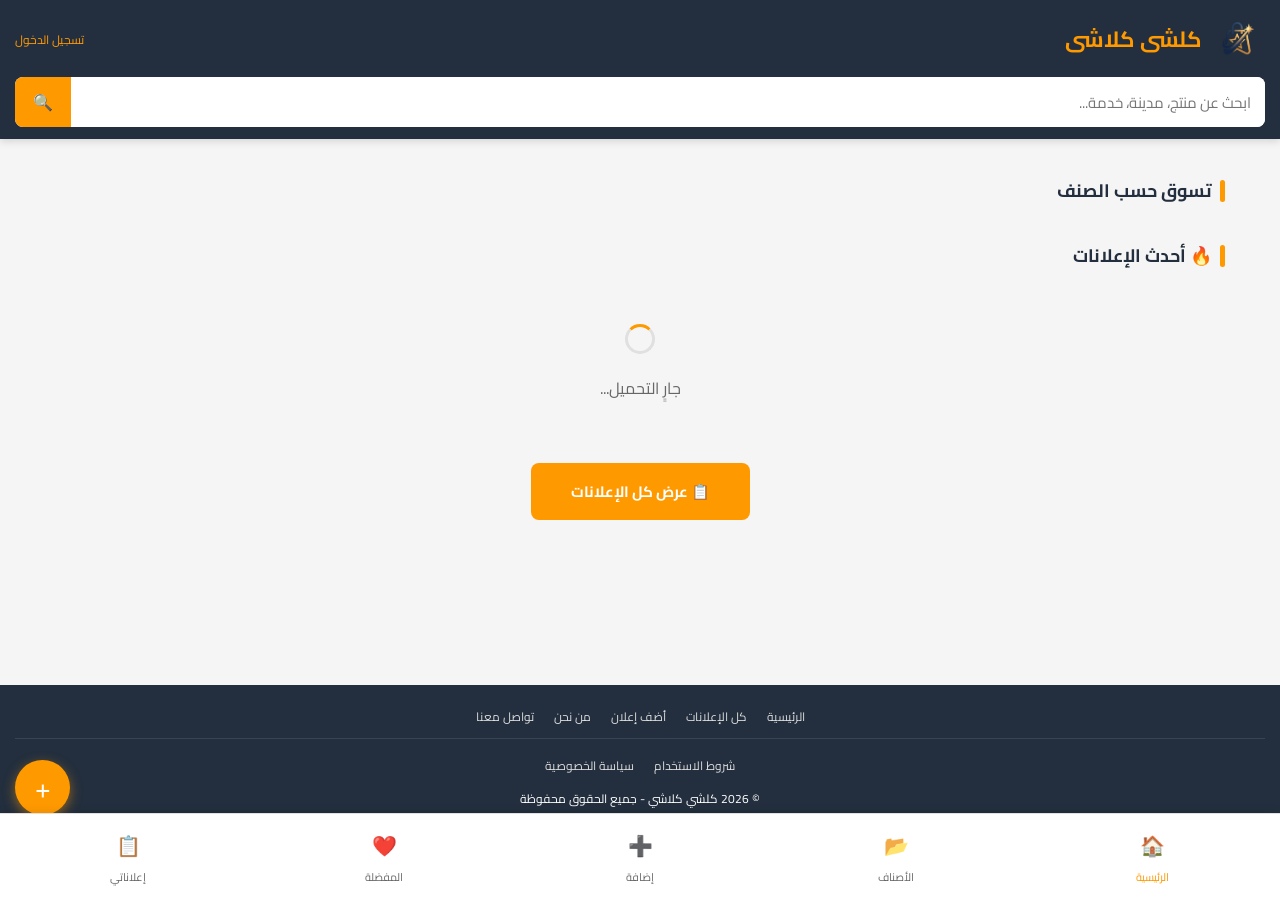
==== index.html @ e176d3c8 "Update index.html" ====
<!DOCTYPE html>
<html lang="ar" dir="rtl">
<head>
<meta charset="UTF-8">
<meta name="viewport" content="width=device-width, initial-scale=1.0">
<meta name="theme-color" content="#232f3e">
<meta name="description" content="كلشي كلاشي - سوقك الإلكتروني للإعلانات المبوبة في العراق">
<title>كلشي كلاشي - سوقك الإلكتروني</title>
<link rel="preconnect" href="https://fonts.googleapis.com">
<link rel="preconnect" href="https://fonts.gstatic.com" crossorigin>
<link href="https://fonts.googleapis.com/css2?family=Cairo:wght@400;600;700&display=swap" rel="stylesheet">
<link rel="stylesheet" href="/css/style.css">
  <link rel="manifest" href="/manifest.json">
<link rel="icon" type="image/png" href="/images/logo.png">
<link rel="apple-touch-icon" href="/images/logo.png">
<meta name="apple-mobile-web-app-capable" content="yes">
<meta name="apple-mobile-web-app-status-bar-style" content="black-translucent">
<meta name="apple-mobile-web-app-title" content="كلشي كلاشي">
<meta name="mobile-web-app-capable" content="yes">
</head>
<body>

<!-- الهيدر -->
<header class="header">
  <div class="header-top">
    <a href="/" class="logo">
  <img src="/images/logo.png" alt="كلشي كلاشي">
  <span class="logo-text">كلشي كلاشي</span>
</a>
    <div class="header-user" id="headerUser">...</div>
  </div>
  <div class="search-bar">
    <input type="text" id="searchInput" placeholder="ابحث عن منتج، مدينة، خدمة...">
    <button onclick="doSearch()">🔍</button>
  </div>
</header>

<!-- المحتوى الرئيسي -->
<main class="container">

  <!-- الأصناف -->
  <h2 class="section-title">تسوق حسب الصنف</h2>
  <div class="categories-grid" id="categoriesGrid">
    <!-- تُعرض عبر JS -->
  </div>

  <!-- أحدث الإعلانات -->
  <h2 class="section-title">🔥 أحدث الإعلانات</h2>
  <div class="products-grid" id="latestProducts">
    <div class="loading" style="grid-column: 1/-1;">
      <div class="spinner"></div>
      <p style="margin-top:10px;">جارٍ التحميل...</p>
    </div>
  </div>
<div style="text-align:center; margin-top:20px;" id="viewAllBtn">
  <a href="/all.html" class="btn btn-primary" style="padding:14px 40px; font-size:15px;">
    📋 عرض كل الإعلانات
  </a>
</div>
    <!-- قسم إحصائيات الموقع (يظهر للزوار عند التفعيل) -->
  <div id="siteStatsSection" style="display:none; margin-top:30px;">
    <h2 class="section-title">📊 كلشي كلاشي في أرقام</h2>
    <div class="site-stats-public" id="siteStatsPublic">
      <!-- يُملأ تلقائياً من JS -->
    </div>
  </div>
</main>

<!-- زر إضافة إعلان (عائم) -->
<a href="/add.html" class="add-btn" title="أضف إعلانك">+</a>

<!-- شريط التنقل السفلي -->
<nav class="bottom-nav">
  <a href="/" class="nav-item active">
    <span class="nav-icon">🏠</span>
    <span>الرئيسية</span>
  </a>
  <a href="/category.html" class="nav-item">
    <span class="nav-icon">📂</span>
    <span>الأصناف</span>
  </a>
  <a href="/add.html" class="nav-item">
    <span class="nav-icon">➕</span>
    <span>إضافة</span>
  </a>
    <a href="/favorites.html" class="nav-item">
    <span class="nav-icon">❤️</span>
    <span>المفضلة</span>
    <span class="fav-badge" id="favBadge" style="display:none;">0</span>
  </a>
  <a href="/my-ads.html" class="nav-item">
    <span class="nav-icon">📋</span>
    <span>إعلاناتي</span>
  </a>
</nav>

<!-- Footer -->
<footer class="footer">
  <div class="footer-links">
    <a href="/">الرئيسية</a>
    <a href="/all.html">كل الإعلانات</a>
    <a href="/add.html">أضف إعلان</a>
    <a href="/about.html">من نحن</a>
    <a href="/contact.html">تواصل معنا</a>
  </div>
  <div class="footer-links" style="margin-top:10px; padding-top:15px; border-top:1px solid rgba(255,255,255,0.1);">
    <a href="/terms.html">شروط الاستخدام</a>
    <a href="/privacy.html">سياسة الخصوصية</a>
  </div>
  <p>© 2026 كلشي كلاشي - جميع الحقوق محفوظة</p>
</footer>

<!-- تحميل السكربتات -->
<script src="/js/storage.js"></script>
<script src="/js/app.js"></script>
<script src="/js/ban.js"></script>
<script src="/js/auth.js"></script>
<script src="/js/products.js"></script>
<script src="/js/sold-reminder.js"></script> 
  <script src="/js/favorites.js"></script>

<script>
/* ===== تشغيل الصفحة ===== */
(async function init() {
  await Ban.checkPageAccess();
  Auth.renderUserHeader();

  if (typeof Favorites !== 'undefined') {
    Favorites.updateBadge();
  }

  // تسجيل الزيارة
  if (window.trackVisit) {
    trackVisit();
  }

  // تحميل الإحصائيات (إن كانت مُفعّلة)
  loadSiteStatsPublic();

  // تحميل الإعلانات والأصناف
  await Products.initHomePage();
})();

/* ===== البحث ===== */
function doSearch() {
  const query = document.getElementById('searchInput').value.trim();
  if (query.length < 2) {
    App.toast('اكتب على الأقل حرفين للبحث', 'info');
    return;
  }
  window.location.href = '/category.html?q=' + encodeURIComponent(query);
}

// البحث عند الضغط على Enter
document.getElementById('searchInput').addEventListener('keypress', (e) => {
  if (e.key === 'Enter') doSearch();
});
</script>
<!-- PWA: تسجيل Service Worker + إشعار التثبيت -->
<script>
/* ===== تسجيل Service Worker ===== */
if ('serviceWorker' in navigator) {
  window.addEventListener('load', () => {
    navigator.serviceWorker.register('/sw.js')
      .then((reg) => console.log('✅ SW registered:', reg.scope))
      .catch((err) => console.log('❌ SW failed:', err));
  });
}

/* ===== إشعار التثبيت المخصص ===== */
let deferredPrompt = null;

window.addEventListener('beforeinstallprompt', (e) => {
  e.preventDefault();
  deferredPrompt = e;

  // عرض الإشعار المخصص بعد 3 ثوانٍ
  setTimeout(() => {
    showInstallBanner();
  }, 3000);
});

function showInstallBanner() {
  // لا نعرض الإشعار إذا كان مثبتاً أو تم إغلاقه اليوم
  if (window.matchMedia('(display-mode: standalone)').matches) return;

  const lastDismissed = localStorage.getItem('kk_install_dismissed');
  if (lastDismissed && (Date.now() - parseInt(lastDismissed)) < 7 * 24 * 60 * 60 * 1000) {
    return; // تم إغلاقه آخر 7 أيام
  }

  // إنشاء الإشعار
  const banner = document.createElement('div');
  banner.id = 'installBanner';
  banner.innerHTML = `
    <div class="install-banner-content">
      <img src="/images/logo.png" alt="كلشي كلاشي" class="install-logo">
      <div class="install-text">
        <div class="install-title">ثبّت تطبيق كلشي كلاشي</div>
        <div class="install-desc">للوصول السريع من شاشة جوالك</div>
      </div>
      <div class="install-buttons">
        <button class="install-btn-later" onclick="dismissInstallBanner()">لاحقاً</button>
        <button class="install-btn-go" onclick="installPWA()">تثبيت</button>
      </div>
    </div>
  `;
  document.body.appendChild(banner);

  setTimeout(() => banner.classList.add('show'), 100);
}

async function installPWA() {
  if (!deferredPrompt) {
    // قد يكون المستخدم يستخدم Safari (لا يدعم beforeinstallprompt)
    showIOSInstructions();
    return;
  }

  deferredPrompt.prompt();
  const { outcome } = await deferredPrompt.userChoice;

  if (outcome === 'accepted') {
    App.toast('✅ تم التثبيت بنجاح', 'success');
  }

  deferredPrompt = null;
  dismissInstallBanner();
}

function dismissInstallBanner() {
  const banner = document.getElementById('installBanner');
  if (banner) {
    banner.classList.remove('show');
    setTimeout(() => banner.remove(), 300);
  }
  localStorage.setItem('kk_install_dismissed', Date.now().toString());
}

/* تعليمات iOS (لأن Safari لا يدعم التثبيت التلقائي) */
function showIOSInstructions() {
  alert('📱 لتثبيت التطبيق على iPhone/iPad:\n\n1. اضغط على زر المشاركة ⬆️ في الأسفل\n2. اختر "إضافة إلى الشاشة الرئيسية"\n3. اضغط "إضافة"');
  dismissInstallBanner();
}

/* إخفاء الإشعار إذا تم التثبيت */
window.addEventListener('appinstalled', () => {
  App.toast('🎉 شكراً لتثبيت التطبيق!', 'success');
  dismissInstallBanner();
});

  /* تسجيل الزيارة */
async function trackVisit() {
  try {
    await fetch('/api/track-visit', {
      method: 'POST',
      headers: { 'Content-Type': 'application/json' }
    });
  } catch (e) {
    // نتجاهل الخطأ - الزيارة لا تعطل الموقع
  }
}

  /* ==========================================
   عرض إحصائيات الموقع (إذا كانت مُفعّلة)
   ========================================== */
async function loadSiteStatsPublic() {
  try {
    const response = await fetch('/api/get-stats');
    const data = await response.json();

    // إذا الإحصائيات غير معروضة للزوار
    if (!data.success || !data.showToPublic) {
      document.getElementById('siteStatsSection').style.display = 'none';
      return;
    }

    const stats = data.stats;

    // عرض القسم
    const section = document.getElementById('siteStatsSection');
    const container = document.getElementById('siteStatsPublic');

    container.innerHTML = `
      <div class="public-stat-box">
        <div class="public-stat-icon">👥</div>
        <div class="public-stat-number">${stats.visitors.toLocaleString('en-US')}</div>
        <div class="public-stat-label">زائر</div>
      </div>
      <div class="public-stat-box">
        <div class="public-stat-icon">👤</div>
        <div class="public-stat-number">${stats.users.toLocaleString('en-US')}</div>
        <div class="public-stat-label">مستخدم</div>
      </div>
      <div class="public-stat-box">
        <div class="public-stat-icon">📅</div>
        <div class="public-stat-number">${stats.todayVisitors.toLocaleString('en-US')}</div>
        <div class="public-stat-label">زائر اليوم</div>
      </div>
      <div class="public-stat-box">
        <div class="public-stat-icon">📦</div>
        <div class="public-stat-number">${stats.ads.toLocaleString('en-US')}</div>
        <div class="public-stat-label">إعلان</div>
      </div>
    `;

    section.style.display = 'block';
  } catch (e) {
    console.error('Load public stats error:', e);
    document.getElementById('siteStatsSection').style.display = 'none';
  }
}
</script>
</body>
</html>
---- css/style.css ----
/* ==========================================
   كلشي كلاشي - التنسيق الموحد
   ========================================== */

* {
  margin: 0;
  padding: 0;
  box-sizing: border-box;
  font-family: 'Cairo', 'Tahoma', sans-serif;
}

:root {
  --primary: #232f3e;
  --accent: #ff9900;
  --whatsapp: #25D366;
  --danger: #d32f2f;
  --success: #4caf50;
  --bg: #f5f5f5;
  --card-bg: #ffffff;
  --text: #232f3e;
  --text-light: #666;
  --border: #e0e0e0;
}

html {
  scroll-behavior: smooth;
}

body {
  background: var(--bg);
  color: var(--text);
  min-height: 100vh;
  display: flex;
  flex-direction: column;
  padding-bottom: 70px;
}

/* ===== Header ===== */
.header {
  background: var(--primary);
  color: white;
  padding: 12px 15px;
  position: sticky;
  top: 0;
  z-index: 100;
  box-shadow: 0 2px 8px rgba(0,0,0,0.15);
}

.header-top {
  display: flex;
  align-items: center;
  justify-content: space-between;
  gap: 10px;
  margin-bottom: 10px;
}

/* ===== Logo ===== */
.logo {
  display: flex;
  align-items: center;
  gap: 8px;
  text-decoration: none;
  flex-shrink: 0;
  max-width: 65%;
}

.logo img {
  height: 45px;
  width: 45px;
  display: block;
  object-fit: contain;
  flex-shrink: 0;
  border-radius: 50%;
}

.logo-text {
  color: var(--accent);
  font-size: 18px;
  font-weight: bold;
  white-space: nowrap;
  overflow: hidden;
  text-overflow: ellipsis;
  line-height: 1.2;
}

.header-user {
  font-size: 12px;
  color: #ddd;
  display: flex;
  align-items: center;
  gap: 5px;
  flex-shrink: 0;
}

.header-user strong {
  color: var(--accent);
}

/* ===== Search Bar ===== */
.search-bar {
  display: flex;
  background: white;
  border-radius: 8px;
  overflow: hidden;
  width: 100%;
}

.search-bar input {
  flex: 1;
  padding: 10px 14px;
  border: none;
  font-size: 14px;
  outline: none;
  font-family: inherit;
}

.search-bar button {
  padding: 10px 18px;
  background: var(--accent);
  border: none;
  color: white;
  font-size: 16px;
  cursor: pointer;
  transition: 0.2s;
}

.search-bar button:hover {
  background: #e88a00;
}

/* ===== Main Container ===== */
.container {
  max-width: 1200px;
  margin: 0 auto;
  padding: 15px;
  width: 100%;
  flex: 1;
}

/* ===== Section Titles ===== */
.section-title {
  font-size: 18px;
  font-weight: bold;
  margin: 20px 0 12px;
  display: flex;
  align-items: center;
  gap: 8px;
  color: var(--primary);
}

.section-title::before {
  content: '';
  width: 5px;
  height: 22px;
  background: var(--accent);
  border-radius: 3px;
}

/* ===== Categories Grid ===== */
.categories-grid {
  display: grid;
  grid-template-columns: repeat(4, 1fr);
  gap: 10px;
  margin-bottom: 10px;
}

.cat-card {
  background: var(--card-bg);
  border-radius: 10px;
  padding: 12px 5px;
  text-align: center;
  text-decoration: none;
  color: var(--text);
  box-shadow: 0 1px 4px rgba(0,0,0,0.08);
  transition: 0.2s;
  display: flex;
  flex-direction: column;
  align-items: center;
  gap: 5px;
}

.cat-card:hover, .cat-card:active {
  transform: translateY(-3px);
  box-shadow: 0 4px 12px rgba(255,153,0,0.25);
}

.cat-icon {
  font-size: 26px;
}

.cat-name {
  font-size: 11px;
  font-weight: bold;
}

/* ===== Products Grid ===== */
.products-grid {
  display: grid;
  grid-template-columns: repeat(2, 1fr);
  gap: 10px;
}

.product-card {
  background: var(--card-bg);
  border-radius: 10px;
  overflow: hidden;
  box-shadow: 0 1px 4px rgba(0,0,0,0.08);
  transition: 0.2s;
  display: flex;
  flex-direction: column;
  text-decoration: none;
  color: var(--text);
}

.product-card:hover, .product-card:active {
  transform: translateY(-3px);
  box-shadow: 0 4px 12px rgba(0,0,0,0.15);
}

.product-image-wrap {
  width: 100%;
  aspect-ratio: 1 / 1;
  background: #f0f0f0;
  overflow: hidden;
  position: relative;
}

.product-image-wrap img {
  width: 100%;
  height: 100%;
  object-fit: cover;
}

.product-info {
  padding: 10px;
  display: flex;
  flex-direction: column;
  gap: 5px;
  flex: 1;
}

.product-title {
  font-size: 13px;
  font-weight: bold;
  line-height: 1.4;
  height: 36px;
  overflow: hidden;
  display: -webkit-box;
  -webkit-line-clamp: 2;
  -webkit-box-orient: vertical;
}

.product-price {
  color: #b12704;
  font-size: 15px;
  font-weight: bold;
  margin-top: auto;
}

.product-location {
  font-size: 11px;
  color: var(--text-light);
  display: flex;
  align-items: center;
  gap: 3px;
}

.btn-whatsapp {
  display: flex;
  align-items: center;
  justify-content: center;
  gap: 5px;
  background: var(--whatsapp);
  color: white;
  text-decoration: none;
  padding: 7px;
  border-radius: 6px;
  font-size: 12px;
  font-weight: bold;
  margin-top: 5px;
  border: none;
  cursor: pointer;
  font-family: inherit;
  transition: 0.2s;
}

.btn-whatsapp:active {
  background: #1da851;
}

/* ===== Empty State ===== */
.empty-state {
  text-align: center;
  padding: 60px 20px;
  color: var(--text-light);
  background: var(--card-bg);
  border-radius: 12px;
  margin: 20px 0;
}

.empty-state-icon {
  font-size: 60px;
  margin-bottom: 15px;
}

.empty-state h3 {
  color: var(--primary);
  margin-bottom: 8px;
}

/* ===== صندوق "سجّل للتقييم" ===== */
.guest-review-box {
  background: #fafafa;
  border: 2px dashed #ccc;
  border-radius: 12px;
  padding: 25px 20px;
  text-align: center;
  margin-bottom: 20px;
}
/* ===== Add Button (Floating) ===== */
.add-btn {
  position: fixed;
  bottom: 85px;
  left: 15px;
  background: var(--accent);
  color: white;
  width: 55px;
  height: 55px;
  border-radius: 50%;
  display: flex;
  align-items: center;
  justify-content: center;
  font-size: 28px;
  text-decoration: none;
  box-shadow: 0 4px 12px rgba(255,153,0,0.5);
  z-index: 90;
  transition: 0.2s;
}

.add-btn:active {
  transform: scale(0.95);
}

/* ===== Bottom Navigation ===== */
.bottom-nav {
  position: fixed;
  bottom: 0;
  left: 0;
  right: 0;
  background: white;
  border-top: 1px solid var(--border);
  display: flex;
  justify-content: space-around;
  padding: 8px 0;
  z-index: 100;
  box-shadow: 0 -2px 8px rgba(0,0,0,0.08);
}

.nav-item {
  display: flex;
  flex-direction: column;
  align-items: center;
  gap: 3px;
  text-decoration: none;
  color: var(--text-light);
  font-size: 11px;
  padding: 5px 15px;
  border-radius: 8px;
  transition: 0.2s;
  flex: 1;
  max-width: 90px;
}

.nav-item.active {
  color: var(--accent);
}

.nav-icon {
  font-size: 20px;
}

/* ===== Footer ===== */
.footer {
  background: var(--primary);
  color: white;
  text-align: center;
  padding: 20px 15px;
  font-size: 12px;
  margin-top: 30px;
}

.footer-links {
  display: flex;
  justify-content: center;
  gap: 20px;
  margin-bottom: 10px;
  flex-wrap: wrap;
}

.footer-links a {
  color: #ddd;
  text-decoration: none;
}

/* ===== Buttons ===== */
.btn {
  display: inline-flex;
  align-items: center;
  justify-content: center;
  gap: 6px;
  padding: 12px 20px;
  border: none;
  border-radius: 8px;
  font-family: inherit;
  font-size: 14px;
  font-weight: bold;
  cursor: pointer;
  text-decoration: none;
  transition: 0.2s;
}

.btn-primary {
  background: var(--accent);
  color: white;
}

.btn-primary:active { background: #e88a00; }

.btn-secondary {
  background: #e7e9ec;
  color: var(--primary);
}

.btn-danger {
  background: var(--danger);
  color: white;
}

.btn-full {
  width: 100%;
}

/* ===== Modal ===== */
.modal-overlay {
  position: fixed;
  inset: 0;
  background: rgba(0,0,0,0.6);
  display: flex;
  align-items: center;
  justify-content: center;
  z-index: 999;
  padding: 15px;
}

.modal-box {
  background: white;
  border-radius: 15px;
  padding: 25px;
  width: 100%;
  max-width: 400px;
  max-height: 90vh;
  overflow-y: auto;
  box-shadow: 0 10px 40px rgba(0,0,0,0.3);
}

.modal-title {
  font-size: 20px;
  font-weight: bold;
  margin-bottom: 8px;
  color: var(--primary);
  text-align: center;
}

.modal-subtitle {
  font-size: 13px;
  color: var(--text-light);
  margin-bottom: 20px;
  text-align: center;
}

.modal-box label {
  display: block;
  margin: 12px 0 5px;
  font-weight: bold;
  font-size: 13px;
}

.modal-box input,
.modal-box select,
.modal-box textarea {
  width: 100%;
  padding: 12px;
  border: 2px solid var(--border);
  border-radius: 8px;
  font-size: 14px;
  font-family: inherit;
  outline: none;
  transition: 0.2s;
}

.modal-box input:focus,
.modal-box select:focus,
.modal-box textarea:focus {
  border-color: var(--accent);
}

/* ===== Product Details Page ===== */
.product-details {
  background: white;
  border-radius: 12px;
  overflow: hidden;
  margin-bottom: 15px;
  box-shadow: 0 1px 4px rgba(0,0,0,0.08);
}

.product-gallery {
  position: relative;
  width: 100%;
  aspect-ratio: 1 / 1;
  background: #f0f0f0;
}

.product-gallery img {
  width: 100%;
  height: 100%;
  object-fit: contain;
}

.gallery-thumbs {
  display: flex;
  gap: 8px;
  padding: 10px;
  overflow-x: auto;
  scrollbar-width: none;
}

.gallery-thumbs::-webkit-scrollbar { display: none; }

.gallery-thumb {
  width: 60px;
  height: 60px;
  border-radius: 8px;
  overflow: hidden;
  flex-shrink: 0;
  border: 2px solid transparent;
  cursor: pointer;
}

.gallery-thumb.active {
  border-color: var(--accent);
}

.gallery-thumb img {
  width: 100%;
  height: 100%;
  object-fit: cover;
}

.product-body {
  padding: 15px;
}

.product-detail-title {
  font-size: 18px;
  font-weight: bold;
  margin-bottom: 10px;
  line-height: 1.4;
}

.product-detail-price {
  font-size: 24px;
  font-weight: bold;
  color: #b12704;
  margin-bottom: 15px;
}

.product-meta {
  display: flex;
  flex-wrap: wrap;
  gap: 10px;
  margin-bottom: 15px;
  padding-bottom: 15px;
  border-bottom: 1px solid var(--border);
}

.meta-item {
  display: flex;
  align-items: center;
  gap: 5px;
  font-size: 13px;
  color: var(--text-light);
}

.product-description {
  font-size: 14px;
  line-height: 1.7;
  color: #444;
  white-space: pre-wrap;
  margin-bottom: 20px;
}

.product-actions {
  display: flex;
  gap: 10px;
  flex-wrap: wrap;
}

.product-actions .btn {
  flex: 1;
  min-width: 140px;
}

.btn-report {
  background: #f0f0f0;
  color: var(--danger);
  font-size: 13px;
  padding: 10px;
  border: 1px solid var(--border);
}

/* ===== Category Page Header ===== */
.page-header {
  background: var(--primary);
  color: white;
  padding: 15px;
  margin: -15px -15px 15px;
  display: flex;
  align-items: center;
  gap: 12px;
}

.back-btn {
  color: white;
  text-decoration: none;
  font-size: 22px;
  display: flex;
  align-items: center;
}

.page-header h1 {
  font-size: 18px;
  font-weight: bold;
}

/* ===== Filters ===== */
.filters {
  display: flex;
  gap: 8px;
  margin-bottom: 15px;
  overflow-x: auto;
  padding-bottom: 5px;
  scrollbar-width: none;
}

.filters::-webkit-scrollbar { display: none; }

.filter-chip {
  background: white;
  border: 1px solid var(--border);
  padding: 8px 14px;
  border-radius: 20px;
  font-size: 13px;
  font-weight: bold;
  color: var(--text);
  text-decoration: none;
  white-space: nowrap;
  transition: 0.2s;
  cursor: pointer;
  font-family: inherit;
}

.filter-chip.active {
  background: var(--accent);
  color: white;
  border-color: var(--accent);
}

/* ===== Loading ===== */
.loading {
  text-align: center;
  padding: 40px;
  color: var(--text-light);
}

.spinner {
  display: inline-block;
  width: 30px;
  height: 30px;
  border: 3px solid var(--border);
  border-top-color: var(--accent);
  border-radius: 50%;
  animation: spin 0.8s linear infinite;
}

@keyframes spin {
  to { transform: rotate(360deg); }
}

/* ===== Ban Screen ===== */
.ban-screen {
  position: fixed;
  inset: 0;
  background: linear-gradient(135deg, #8b0000 0%, #4a0000 100%);
  display: flex;
  align-items: center;
  justify-content: center;
  color: white;
  text-align: center;
  padding: 20px;
  z-index: 9999;
}

.ban-box {
  max-width: 400px;
}

.ban-icon {
  font-size: 80px;
  margin-bottom: 20px;
}

.ban-box h1 {
  font-size: 26px;
  margin-bottom: 15px;
}

.ban-box p {
  font-size: 15px;
  opacity: 0.85;
  line-height: 1.7;
}

/* ===== Responsive ===== */
@media (min-width: 600px) {
  .categories-grid { grid-template-columns: repeat(6, 1fr); }
  .products-grid { grid-template-columns: repeat(3, 1fr); }
  .cat-icon { font-size: 32px; }
  .cat-name { font-size: 13px; }
  .logo img { height: 50px; width: 50px; }
  .logo-text { font-size: 20px; }
}

@media (min-width: 900px) {
  .products-grid { grid-template-columns: repeat(4, 1fr); }
  .search-bar input { font-size: 15px; }
  .logo img { height: 55px; width: 55px; }
  .logo-text { font-size: 22px; }
}

/* ===== Views Badge ===== */
.views-badge {
  position: absolute;
  top: 6px;
  left: 6px;
  background: rgba(0, 0, 0, 0.7);
  color: white;
  padding: 3px 8px;
  border-radius: 12px;
  font-size: 10px;
  font-weight: bold;
  z-index: 2;
  backdrop-filter: blur(4px);
}

/* ==========================================
   نظام التقييمات
   ========================================== */
.reviews-container {
  background: white;
  border-radius: 12px;
  padding: 20px;
  box-shadow: 0 1px 4px rgba(0,0,0,0.08);
}

/* ملخص التقييمات */
.reviews-summary {
  text-align: center;
  padding-bottom: 20px;
  margin-bottom: 20px;
  border-bottom: 2px solid #f0f0f0;
}

.reviews-average {
  font-size: 48px;
  font-weight: bold;
  color: var(--accent);
  line-height: 1;
}

.reviews-stars-big {
  font-size: 24px;
  margin: 8px 0;
}

.reviews-count {
  color: var(--text-light);
  font-size: 13px;
}

/* نموذج التقييم */
.review-form-box {
  background: #fff9f0;
  border: 2px dashed var(--accent);
  border-radius: 12px;
  padding: 20px;
  margin-bottom: 20px;
}

.review-form-box h3 {
  color: var(--primary);
  margin-bottom: 15px;
  font-size: 16px;
  text-align: center;
}

.review-rating-selector {
  display: flex;
  justify-content: center;
  gap: 8px;
  margin-bottom: 15px;
  direction: ltr;
}

.star-btn {
  font-size: 32px;
  cursor: pointer;
  transition: 0.15s;
  user-select: none;
  opacity: 0.3;
  filter: grayscale(1);
}

.star-btn.active {
  opacity: 1;
  filter: grayscale(0);
  transform: scale(1.15);
}

.star-btn.selected {
  opacity: 1;
  filter: grayscale(0);
}

.review-input,
.review-textarea {
  width: 100%;
  padding: 12px;
  border: 2px solid #e0e0e0;
  border-radius: 8px;
  font-family: inherit;
  font-size: 14px;
  margin-bottom: 10px;
  outline: none;
  transition: 0.2s;
  background: white;
}

.review-input:focus,
.review-textarea:focus {
  border-color: var(--accent);
}

.review-textarea {
  resize: vertical;
  min-height: 80px;
}

/* قائمة التقييمات */
.reviews-list {
  display: flex;
  flex-direction: column;
  gap: 12px;
}

.review-item {
  background: #fafafa;
  border-radius: 10px;
  padding: 15px;
  border-right: 3px solid var(--accent);
}

.review-header {
  display: flex;
  align-items: center;
  gap: 10px;
  margin-bottom: 8px;
}

.review-avatar {
  width: 36px;
  height: 36px;
  border-radius: 50%;
  background: var(--accent);
  color: white;
  display: flex;
  align-items: center;
  justify-content: center;
  font-weight: bold;
  font-size: 16px;
  flex-shrink: 0;
}

.review-info {
  flex: 1;
  min-width: 0;
}

.review-name {
  font-weight: bold;
  font-size: 13px;
  color: var(--primary);
}

.review-date {
  font-size: 11px;
  color: var(--text-light);
}

.review-stars {
  font-size: 14px;
  direction: ltr;
}


.review-comment {
  font-size: 13px;
  line-height: 1.7;
  color: #444;
  margin-top: 8px;
  word-wrap: break-word;
}

/* ==========================================
   بطاقة تقييم المستخدم (المميزة)
   ========================================== */
.user-review-card {
  background: linear-gradient(135deg, #fff9f0 0%, #fff3e0 100%);
  border: 2px solid var(--accent);
  border-radius: 12px;
  padding: 18px;
  margin-bottom: 20px;
  position: relative;
  box-shadow: 0 2px 8px rgba(255, 153, 0, 0.15);
}

.user-review-badge {
  position: absolute;
  top: -12px;
  right: 15px;
  background: var(--accent);
  color: white;
  padding: 4px 12px;
  border-radius: 20px;
  font-size: 11px;
  font-weight: bold;
  box-shadow: 0 2px 6px rgba(255, 153, 0, 0.4);
}

.user-review-card .review-header {
  margin-top: 5px;
}

.user-review-card .review-avatar {
  background: var(--accent);
  box-shadow: 0 2px 6px rgba(255, 153, 0, 0.3);
}

.user-review-actions {
  margin-top: 12px;
  text-align: center;
}

.user-review-actions .btn {
  padding: 8px 20px;
  font-size: 13px;
}

/* ==========================================
   قسم بيانات المستخدم
   ========================================== */
.user-settings-box {
  background: white;
  border-radius: 12px;
  padding: 15px;
  margin-bottom: 15px;
  box-shadow: 0 1px 4px rgba(0,0,0,0.08);
  display: flex;
  align-items: center;
  justify-content: space-between;
  gap: 12px;
  border-right: 4px solid var(--accent);
}

.user-settings-info {
  display: flex;
  align-items: center;
  gap: 12px;
  flex: 1;
  min-width: 0;
}

.user-settings-avatar {
  width: 48px;
  height: 48px;
  border-radius: 50%;
  background: var(--accent);
  color: white;
  display: flex;
  align-items: center;
  justify-content: center;
  font-weight: bold;
  font-size: 20px;
  flex-shrink: 0;
}

.user-settings-details {
  flex: 1;
  min-width: 0;
}

.user-settings-name {
  font-weight: bold;
  font-size: 15px;
  color: var(--primary);
  margin-bottom: 3px;
  overflow: hidden;
  text-overflow: ellipsis;
  white-space: nowrap;
}

.user-settings-phone,
.user-settings-city {
  font-size: 12px;
  color: var(--text-light);
  margin-bottom: 2px;
}

.btn-edit-settings {
  background: var(--accent);
  color: white;
  border: none;
  padding: 10px 15px;
  border-radius: 8px;
  font-family: inherit;
  font-size: 13px;
  font-weight: bold;
  cursor: pointer;
  transition: 0.2s;
  flex-shrink: 0;
}

.btn-edit-settings:active {
  background: #e88a00;
  transform: scale(0.97);
}

/* ==========================================
   إشعار تثبيت التطبيق (PWA)
   ========================================== */
#installBanner {
  position: fixed;
  bottom: -200px;
  left: 10px;
  right: 10px;
  z-index: 9999;
  transition: bottom 0.4s cubic-bezier(0.4, 0, 0.2, 1);
  pointer-events: none;
}

#installBanner.show {
  bottom: 85px;
  pointer-events: auto;
}

.install-banner-content {
  background: linear-gradient(135deg, #232f3e 0%, #37475a 100%);
  color: white;
  border-radius: 15px;
  padding: 15px;
  box-shadow: 0 8px 30px rgba(0, 0, 0, 0.35);
  display: grid;
  grid-template-columns: 55px 1fr;
  grid-template-rows: auto auto;
  gap: 10px;
  border: 2px solid #ff9900;
  align-items: center;
}

.install-logo {
  width: 55px;
  height: 55px;
  border-radius: 50%;
  background: white;
  padding: 3px;
  grid-row: 1 / 3;
  object-fit: contain;
}

.install-text {
  text-align: right;
}

.install-title {
  font-size: 15px;
  font-weight: bold;
  color: #ff9900;
  margin-bottom: 3px;
}

.install-desc {
  font-size: 12px;
  opacity: 0.85;
  line-height: 1.3;
}

.install-buttons {
  display: flex;
  gap: 8px;
  grid-column: 2;
  justify-content: flex-start;
}

.install-btn-later,
.install-btn-go {
  padding: 8px 16px;
  border-radius: 8px;
  border: none;
  font-family: inherit;
  font-size: 13px;
  font-weight: bold;
  cursor: pointer;
  transition: 0.2s;
}

.install-btn-later {
  background: rgba(255, 255, 255, 0.15);
  color: white;
}

.install-btn-later:active {
  background: rgba(255, 255, 255, 0.25);
}

.install-btn-go {
  background: #ff9900;
  color: white;
}

.install-btn-go:active {
  background: #e88a00;
  transform: scale(0.97);
}

/* ===== زر "تم البيع" ===== */
.btn-sold {
  background: #d4edda;
  color: #155724;
  border: 1px solid #4caf50;
}

.btn-sold:active {
  background: #c3e6cb;
}

.btn-unsold {
  background: #fff9f0;
  color: #856404;
  border: 1px solid #ff9900;
}

.btn-unsold:active {
  background: #fff3e0;
}

/* ==========================================
   شريط "تم البيع" - البطاقات
   ========================================== */
.product-card.sold .product-image-wrap img {
  filter: grayscale(60%) brightness(0.85);
}

.sold-overlay {
  position: absolute;
  inset: 0;
  background: rgba(211, 47, 47, 0.45);
  color: white;
  display: flex;
  align-items: center;
  justify-content: center;
  font-size: 16px;
  font-weight: bold;
  text-align: center;
  letter-spacing: 1px;
  z-index: 3;
  backdrop-filter: blur(2px);
}

/* ==========================================
   شريط "تم البيع" - صفحة المنتج
   ========================================== */
.sold-banner {
  background: linear-gradient(135deg, #d32f2f 0%, #b71c1c 100%);
  color: white;
  padding: 18px;
  display: flex;
  align-items: center;
  gap: 15px;
  border-bottom: 3px solid #8b0000;
}

.sold-banner-icon {
  font-size: 40px;
  flex-shrink: 0;
  animation: pulse-red 2s infinite;
}

@keyframes pulse-red {
  0%, 100% { transform: scale(1); }
  50% { transform: scale(1.15); }
}

.sold-banner-content {
  flex: 1;
}

.sold-banner-title {
  font-size: 18px;
  font-weight: bold;
  margin-bottom: 4px;
}

.sold-banner-subtitle {
  font-size: 13px;
  opacity: 0.9;
}

.sold-overlay-large {
  position: absolute;
  inset: 0;
  background: rgba(211, 47, 47, 0.35);
  color: white;
  display: flex;
  align-items: center;
  justify-content: center;
  font-size: 28px;
  font-weight: bold;
  letter-spacing: 2px;
  z-index: 2;
  backdrop-filter: blur(3px);
  text-shadow: 0 2px 8px rgba(0,0,0,0.5);
}

.product-gallery {
  position: relative;
}

.product-details.is-sold .product-detail-price {
  color: #999;
  text-decoration: line-through;
  opacity: 0.6;
}

.product-details.is-sold .product-description {
  opacity: 0.7;
}

/* زر واتساب المعطّل */
.btn-whatsapp.disabled {
  background: #cccccc !important;
  cursor: not-allowed;
  opacity: 0.7;
  pointer-events: none;
}

/* ==========================================
   بطاقة الحد الأسبوعي
   ========================================== */
.quota-loading {
  display: flex;
  align-items: center;
  justify-content: center;
  padding: 15px;
  background: white;
  border-radius: 12px;
  margin-bottom: 15px;
  box-shadow: 0 1px 4px rgba(0,0,0,0.08);
}

.quota-card {
  background: white;
  border-radius: 12px;
  padding: 15px;
  margin-bottom: 15px;
  box-shadow: 0 1px 4px rgba(0,0,0,0.08);
  border-right: 4px solid var(--accent);
}

.quota-card.premium {
  background: linear-gradient(135deg, #fff9f0 0%, #fff3e0 100%);
  border-right-color: #ff9900;
  border: 2px solid #ff9900;
  border-right-width: 4px;
}

.quota-header {
  display: flex;
  justify-content: space-between;
  align-items: center;
  margin-bottom: 12px;
}

.quota-title {
  display: flex;
  align-items: center;
  gap: 10px;
  font-size: 14px;
  color: var(--primary);
}

.quota-used {
  display: flex;
  align-items: baseline;
  gap: 3px;
}

.quota-progress {
  margin-bottom: 12px;
}

.quota-progress-bar {
  height: 10px;
  background: #f0f0f0;
  border-radius: 10px;
  overflow: hidden;
}

.quota-progress-fill {
  height: 100%;
  border-radius: 10px;
  transition: width 0.5s ease;
}

.quota-footer {
  display: flex;
  flex-direction: column;
  gap: 8px;
}

.quota-remaining {
  font-size: 13px;
  color: #2e7d32;
  background: #e8f5e9;
  padding: 10px;
  border-radius: 8px;
  text-align: center;
}

.quota-warning {
  font-size: 13px;
  color: #c62828;
  background: #ffebee;
  padding: 10px;
  border-radius: 8px;
  text-align: center;
  font-weight: bold;
}

.quota-info-btn {
  background: #f0f2f5;
  color: #232f3e;
  border: none;
  padding: 10px;
  border-radius: 8px;
  font-family: inherit;
  font-size: 13px;
  font-weight: bold;
  cursor: pointer;
  transition: 0.2s;
}

.quota-info-btn:active {
  background: #e0e2e5;
}

.quota-upgrade-btn {
  background: linear-gradient(135deg, #ff9900 0%, #e88a00 100%);
  color: white;
  border: none;
  padding: 12px;
  border-radius: 8px;
  font-family: inherit;
  font-size: 13px;
  font-weight: bold;
  cursor: pointer;
  transition: 0.2s;
}

.quota-upgrade-btn:active {
  transform: scale(0.98);
}

.quota-premium-badge {
  background: #ff9900;
  color: white;
  padding: 4px 10px;
  border-radius: 20px;
  font-size: 11px;
  font-weight: bold;
}

.quota-info {
  display: grid;
  grid-template-columns: 1fr 1fr;
  gap: 10px;
  margin-top: 12px;
}

.quota-item {
  text-align: center;
  background: rgba(255, 255, 255, 0.7);
  border-radius: 8px;
  padding: 12px;
}

.quota-value {
  font-size: 22px;
  font-weight: bold;
  color: #ff9900;
  margin-bottom: 4px;
}

.quota-label {
  font-size: 11px;
  color: #666;
}

.quota-premium-until {
  text-align: center;
  font-size: 12px;
  color: #856404;
  margin-top: 12px;
  padding: 8px;
  background: rgba(255, 255, 255, 0.6);
  border-radius: 8px;
}

/* ==========================================
   واجهة الترقية والاشتراك
   ========================================== */
.promote-info-box {
  background: #f8f9fa;
  border-radius: 10px;
  padding: 15px;
  margin-bottom: 15px;
  text-align: center;
}

.promote-info-title {
  font-weight: bold;
  color: var(--primary);
  font-size: 14px;
  margin-bottom: 10px;
}

.promote-info-price {
  display: flex;
  align-items: center;
  justify-content: center;
  gap: 10px;
}

.promote-price-tag {
  font-size: 22px;
  font-weight: bold;
  color: #ff9900;
}

.promote-price-duration {
  font-size: 13px;
  color: #666;
  background: #fff;
  padding: 4px 10px;
  border-radius: 15px;
}

.promote-benefits {
  display: grid;
  grid-template-columns: 1fr 1fr;
  gap: 8px;
  margin-bottom: 15px;
}

.promote-benefit-item {
  background: #e8f5e9;
  color: #2e7d32;
  padding: 8px 10px;
  border-radius: 8px;
  font-size: 12px;
  font-weight: bold;
  text-align: center;
}

.payment-info {
  background: #f0f2f5;
  border-radius: 10px;
  padding: 12px;
  margin-bottom: 15px;
}

.payment-info-title {
  font-weight: bold;
  color: var(--primary);
  font-size: 13px;
  margin-bottom: 8px;
}

.payment-info-row {
  display: flex;
  justify-content: space-between;
  align-items: center;
  padding: 6px 0;
  font-size: 13px;
  color: #444;
}

.payment-number {
  font-family: monospace;
  font-size: 13px;
  font-weight: bold;
  color: #ff9900;
  background: white;
  padding: 4px 8px;
  border-radius: 6px;
  direction: ltr;
  letter-spacing: 1px;
  cursor: pointer;
  user-select: all;
}

/* زر الترقية في البطاقة */
.btn-promote {
  background: linear-gradient(135deg, #ff9900 0%, #e88a00 100%);
  color: white;
  border: none;
}

.btn-promote:active {
  transform: scale(0.97);
}

/* زر الاشتراك */
.btn-subscribe {
  background: linear-gradient(135deg, #9c27b0 0%, #7b1fa2 100%);
  color: white;
  border: none;
  padding: 12px 20px;
  border-radius: 10px;
  font-family: inherit;
  font-size: 14px;
  font-weight: bold;
  cursor: pointer;
  width: 100%;
  margin-bottom: 15px;
  transition: 0.2s;
}

.btn-subscribe:active {
  transform: scale(0.98);
}

/* شارة "مميز" على البطاقة */
.featured-badge {
  position: absolute;
  top: 6px;
  right: 6px;
  background: linear-gradient(135deg, #ff9900 0%, #e88a00 100%);
  color: white;
  padding: 4px 10px;
  border-radius: 12px;
  font-size: 10px;
  font-weight: bold;
  z-index: 3;
  box-shadow: 0 2px 6px rgba(255, 153, 0, 0.4);
}

/* إطار ذهبي للإعلان المميز */
.product-card.is-featured {
  border: 2px solid #ff9900;
  box-shadow: 0 4px 15px rgba(255, 153, 0, 0.25);
}

.product-card.is-featured .product-price {
  color: #ff9900;
   
}

/* ==========================================
   شارة الإعلان المميز - صفحة المنتج
   ========================================== */
.featured-banner {
  background: linear-gradient(135deg, #ff9900 0%, #e88a00 100%);
  color: white;
  padding: 15px;
  display: flex;
  align-items: center;
  gap: 15px;
  border-bottom: 3px solid #cc7a00;
}

.featured-banner-icon {
  font-size: 36px;
  flex-shrink: 0;
  animation: star-shine 2s infinite;
}

@keyframes star-shine {
  0%, 100% { transform: scale(1) rotate(0deg); }
  50% { transform: scale(1.15) rotate(10deg); }
}

.featured-banner-content {
  flex: 1;
}

.featured-banner-title {
  font-size: 16px;
  font-weight: bold;
  margin-bottom: 3px;
}

.featured-banner-subtitle {
  font-size: 12px;
  opacity: 0.9;
}

.product-details.is-featured .product-detail-price {
  color: #ff9900;
}

/* ==========================================
   تذكير "هل تم البيع؟"
   ========================================== */
.sold-reminder-banner {
  position: fixed;
  bottom: -500px;
  left: 10px;
  right: 10px;
  background: white;
  border-radius: 15px;
  padding: 18px;
  box-shadow: 0 8px 40px rgba(0, 0, 0, 0.25);
  z-index: 9998;
  transition: bottom 0.4s cubic-bezier(0.4, 0, 0.2, 1);
  border: 2px solid #ff9900;
  max-width: 500px;
  margin: 0 auto;
}

.sold-reminder-banner.show {
  bottom: 85px;
}

.sold-reminder-close {
  position: absolute;
  top: 10px;
  left: 10px;
  width: 28px;
  height: 28px;
  border-radius: 50%;
  background: #f0f2f5;
  color: #666;
  display: flex;
  align-items: center;
  justify-content: center;
  font-size: 14px;
  font-weight: bold;
  cursor: pointer;
  transition: 0.2s;
}

.sold-reminder-close:active {
  background: #e0e2e5;
  transform: scale(0.9);
}

.sold-reminder-header {
  text-align: center;
  padding-bottom: 12px;
  border-bottom: 1px solid #f0f0f0;
  margin-bottom: 12px;
}

.sold-reminder-title {
  font-size: 16px;
  font-weight: bold;
  color: #232f3e;
  margin-bottom: 4px;
}

.sold-reminder-subtitle {
  font-size: 11px;
  color: #999;
}

.sold-reminder-product {
  display: flex;
  gap: 12px;
  align-items: center;
  background: #fafafa;
  border-radius: 10px;
  padding: 10px;
  margin-bottom: 12px;
}

.sold-reminder-img {
  width: 65px;
  height: 65px;
  border-radius: 8px;
  object-fit: cover;
  flex-shrink: 0;
  background: #f0f0f0;
}

.sold-reminder-info {
  flex: 1;
  min-width: 0;
}

.sold-reminder-product-title {
  font-size: 13px;
  font-weight: bold;
  color: #232f3e;
  margin-bottom: 4px;
  overflow: hidden;
  text-overflow: ellipsis;
  white-space: nowrap;
}

.sold-reminder-product-price {
  font-size: 14px;
  font-weight: bold;
  color: #b12704;
  margin-bottom: 3px;
}

.sold-reminder-product-city {
  font-size: 11px;
  color: #666;
}

.sold-reminder-actions {
  display: grid;
  grid-template-columns: 1fr 1fr;
  gap: 8px;
  margin-bottom: 10px;
}

.sold-reminder-btn-sold,
.sold-reminder-btn-available {
  padding: 12px 10px;
  border: none;
  border-radius: 10px;
  font-family: inherit;
  font-size: 13px;
  font-weight: bold;
  cursor: pointer;
  transition: 0.2s;
}

.sold-reminder-btn-sold {
  background: linear-gradient(135deg, #4caf50 0%, #388e3c 100%);
  color: white;
  box-shadow: 0 2px 8px rgba(76, 175, 80, 0.3);
}

.sold-reminder-btn-sold:active {
  transform: scale(0.97);
}

.sold-reminder-btn-available {
  background: #f0f2f5;
  color: #232f3e;
}

.sold-reminder-btn-available:active {
  background: #e0e2e5;
}

.sold-reminder-hint {
  text-align: center;
  font-size: 11px;
  color: #999;
  padding-top: 8px;
  border-top: 1px solid #f0f0f0;
}

/* ==========================================
   نظام المفضلة ❤️
   ========================================== */
.fav-btn {
  position: absolute;
  top: 8px;
  left: 8px;      ← ✅ تم النقل من اليمين إلى اليسار
  width: 38px;
  height: 38px;
  border-radius: 50%;
  background: white;
  border: none;
  font-size: 20px;
  cursor: pointer;
  display: flex;
  align-items: center;
  justify-content: center;
  box-shadow: 0 2px 8px rgba(0,0,0,0.15);
  z-index: 5;
  transition: 0.2s;
  padding: 0;
  line-height: 1;
}

.fav-btn:hover,
.fav-btn:active {
  transform: scale(1.1);
  background: #fff5f5;
}

.fav-btn.active {
  background: #ffe4e1;
  animation: heart-beat 0.4s;
}

@keyframes heart-beat {
  0% { transform: scale(1); }
  50% { transform: scale(1.3); }
  100% { transform: scale(1); }
}

/* زر المفضلة في صفحة المنتج (كبير) */
.fav-btn.btn-fav-main {
  position: static;
  width: auto;
  height: auto;
  padding: 12px 20px;
  border-radius: 8px;
  font-size: 14px;
  font-weight: bold;
  font-family: inherit;
  background: #f8f9fa;
  color: #232f3e;
  border: 2px solid #e0e0e0;
  box-shadow: none;
  gap: 6px;
}

.fav-btn.btn-fav-main:hover,
.fav-btn.btn-fav-main:active {
  background: #fff5f5;
  border-color: #e91e63;
  transform: none;
}

.fav-btn.btn-fav-main.active {
  background: #ffe4e1;
  border-color: #e91e63;
  color: #c2185b;
}

/* شارة عدد المفضلة في الشريط السفلي */
.fav-badge {
  position: absolute;
  top: 2px;
  right: 50%;
  transform: translateX(15px);
  background: #e91e63;
  color: white;
  font-size: 10px;
  font-weight: bold;
  width: 18px;
  height: 18px;
  border-radius: 50%;
  display: flex;
  align-items: center;
  justify-content: center;
  border: 2px solid white;
  box-shadow: 0 2px 4px rgba(233, 30, 99, 0.4);
}

.bottom-nav .nav-item {
  position: relative;
}
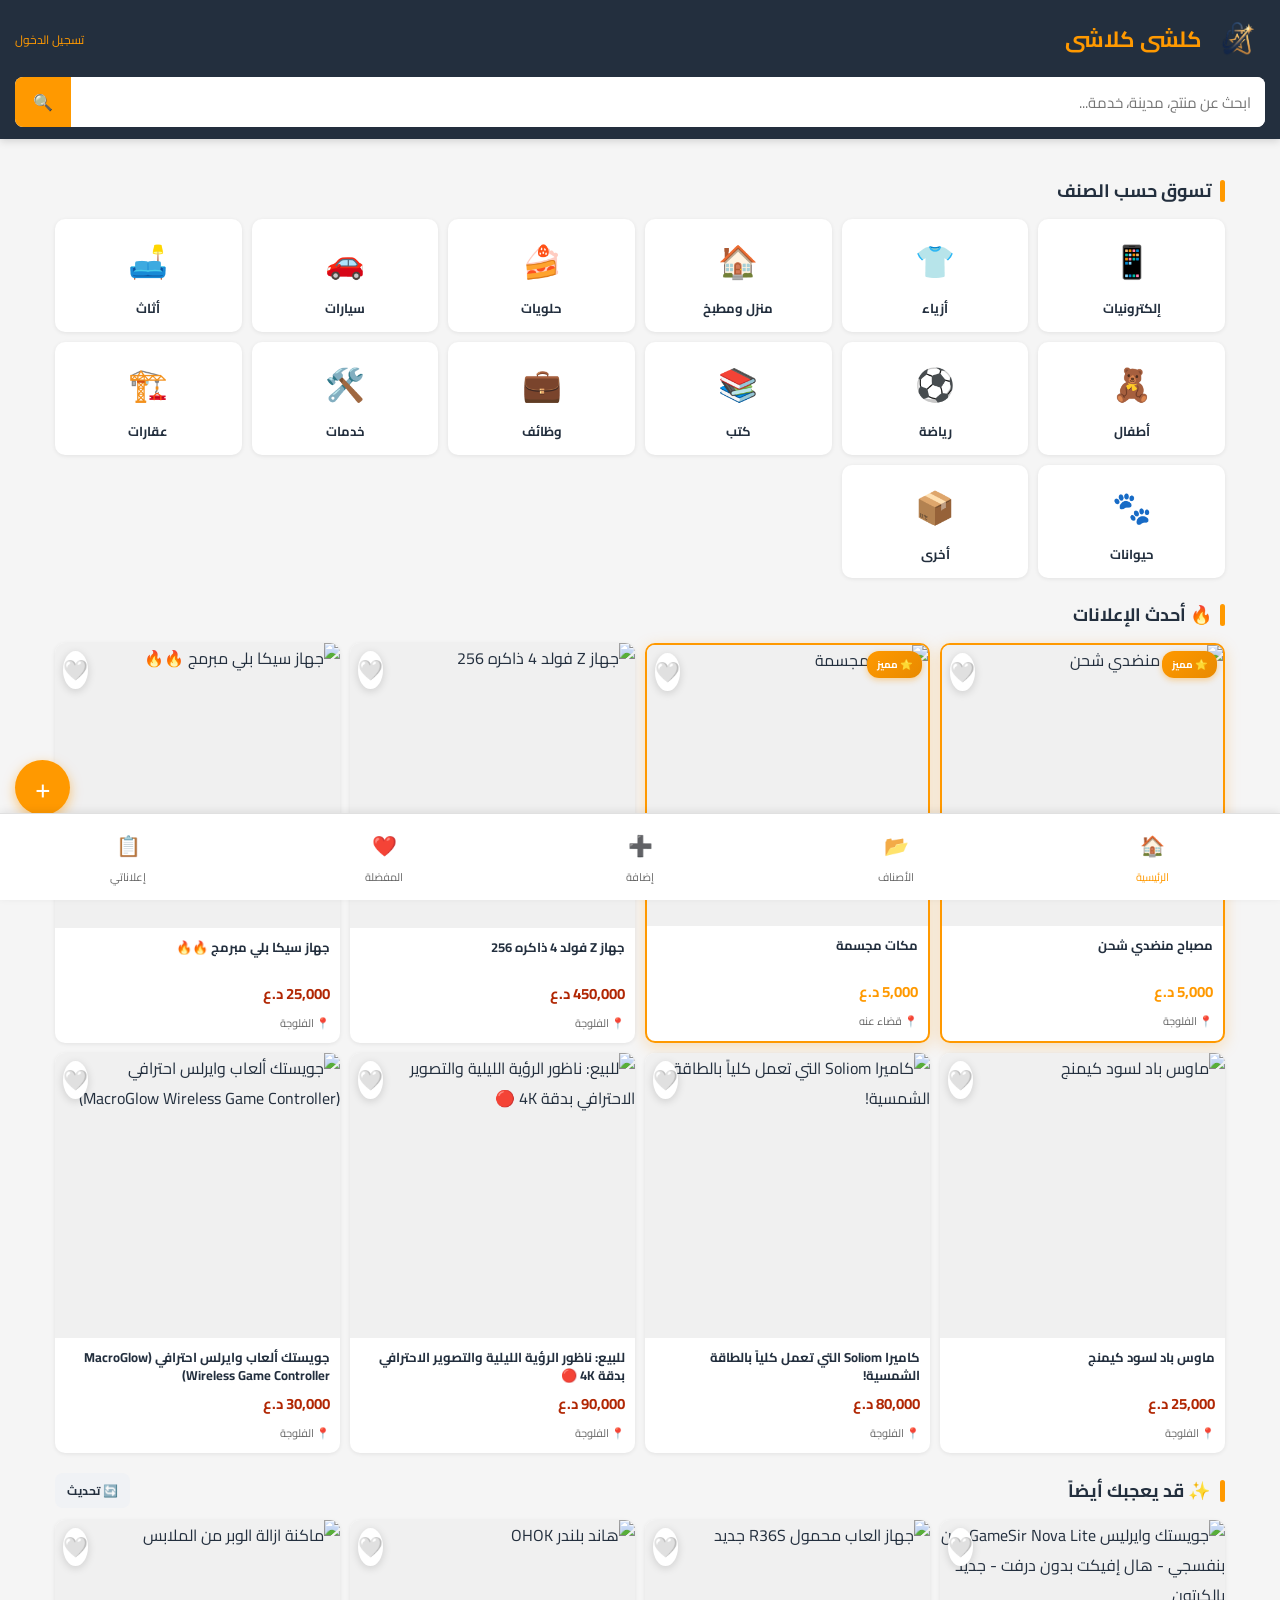
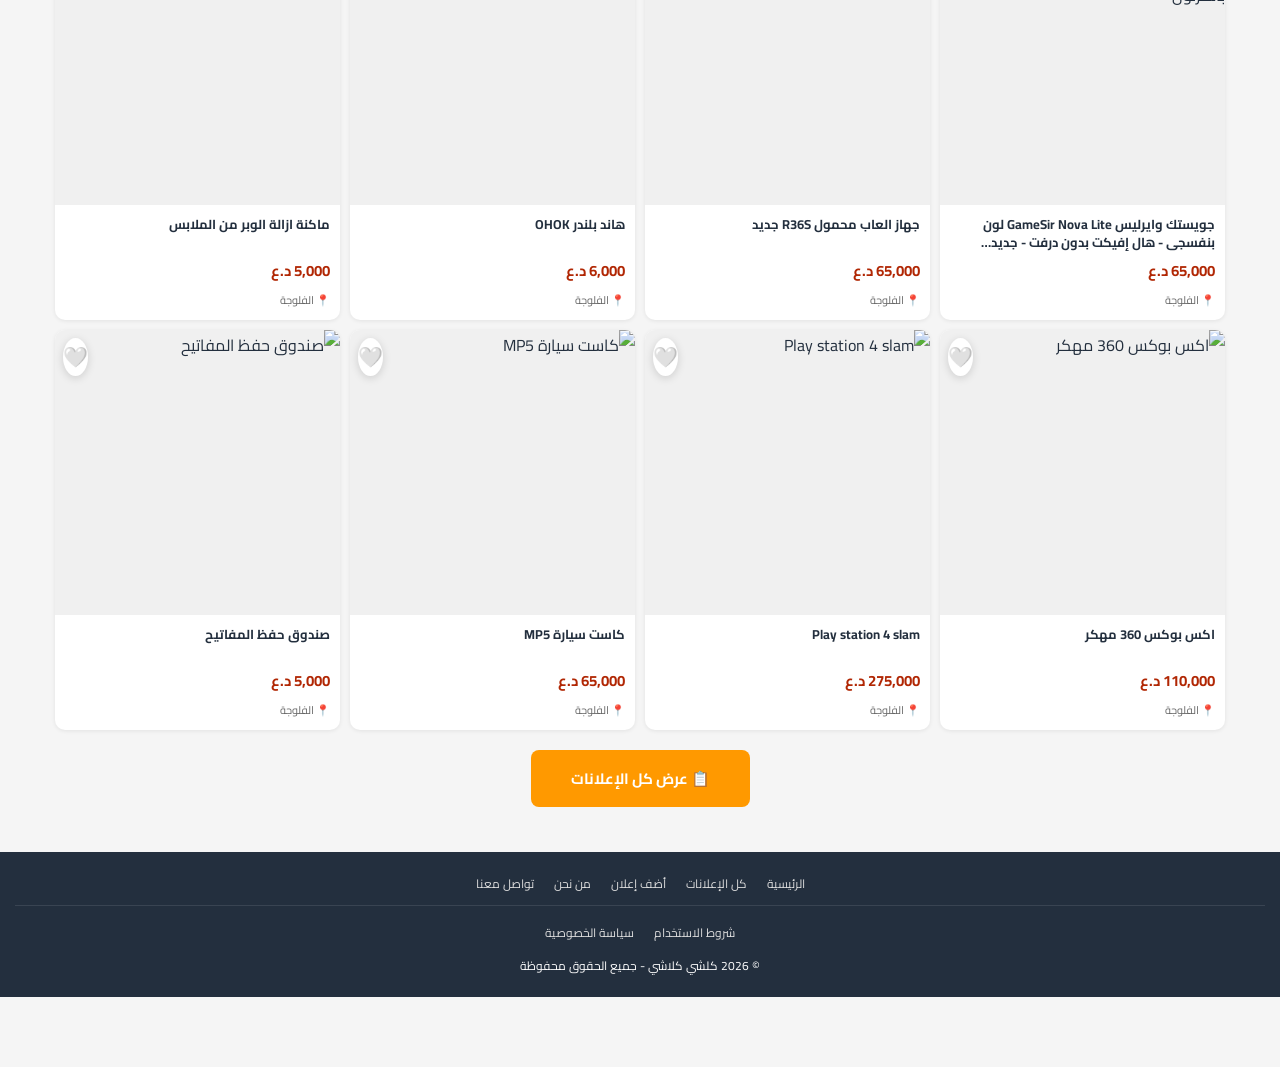
==== commit 59e549ec: "Update index.html" ====
--- a/index.html
+++ b/index.html
@@ -44,14 +44,34 @@
     <!-- تُعرض عبر JS -->
   </div>
 
-  <!-- أحدث الإعلانات -->
-  <h2 class="section-title">🔥 أحدث الإعلانات</h2>
-  <div class="products-grid" id="latestProducts">
-    <div class="loading" style="grid-column: 1/-1;">
-      <div class="spinner"></div>
-      <p style="margin-top:10px;">جارٍ التحميل...</p>
-    </div>
-  </div>
+<!-- أحدث الإعلانات -->
+<h2 class="section-title">🔥 أحدث الإعلانات</h2>
+<div class="products-grid" id="latestProducts">
+  <div class="loading" style="grid-column: 1/-1;">
+    <div class="spinner"></div>
+    <p style="margin-top:10px;">جارٍ التحميل...</p>
+    <p id="loadTimeoutMsg" style="margin-top:15px;font-size:12px;color:#999;display:none;">
+      التحميل يستغرق وقتاً أطول من المعتاد...
+      <br>
+      <button onclick="location.reload()" style="margin-top:10px;background:#ff9900;color:white;border:none;padding:8px 20px;border-radius:6px;font-family:inherit;font-weight:bold;cursor:pointer;">
+        🔄 إعادة المحاولة
+      </button>
+    </p>
+  </div>
+</div>
+
+<!-- إعلانات مقترحة (تتغير في كل زيارة) -->
+<div id="suggestedSection" style="display:none;">
+  <h2 class="section-title">
+    ✨ قد يعجبك أيضاً
+    <button onclick="refreshSuggested()" style="margin-right:auto; background:#f0f2f5; border:none; padding:6px 12px; border-radius:8px; font-family:inherit; font-size:12px; font-weight:bold; color:#232f3e; cursor:pointer;">
+      🔄 تحديث
+    </button>
+  </h2>
+  <div class="products-grid" id="suggestedProducts"></div>
+</div>
+
+<!-- زر عرض كل الإعلانات -->
 <div style="text-align:center; margin-top:20px;" id="viewAllBtn">
   <a href="/all.html" class="btn btn-primary" style="padding:14px 40px; font-size:15px;">
     📋 عرض كل الإعلانات
@@ -120,26 +140,83 @@
   <script src="/js/favorites.js"></script>
 
 <script>
-/* ===== تشغيل الصفحة ===== */
+/* ===== تشغيل الصفحة (نسخة محمية) ===== */
 (async function init() {
-  await Ban.checkPageAccess();
-  Auth.renderUserHeader();
-
-  if (typeof Favorites !== 'undefined') {
-    Favorites.updateBadge();
-  }
-
-  // تسجيل الزيارة
-  if (window.trackVisit) {
-    trackVisit();
-  }
-
-  // تحميل الإحصائيات (إن كانت مُفعّلة)
-  loadSiteStatsPublic();
-
-  // تحميل الإعلانات والأصناف
-  await Products.initHomePage();
+  // 1. فحص الحظر
+  try {
+    await Ban.checkPageAccess();
+  } catch (e) {
+    console.error('Ban check failed:', e);
+  }
+
+  // 2. عرض بيانات المستخدم
+  try {
+    Auth.renderUserHeader();
+  } catch (e) {
+    console.error('Auth header failed:', e);
+  }
+
+  // 3. تحديث عدّاد المفضلة
+  try {
+    if (typeof Favorites !== 'undefined') {
+      Favorites.updateBadge();
+    }
+  } catch (e) {
+    console.error('Favorites badge failed:', e);
+  }
+
+  // 4. تسجيل الزيارة
+  try {
+    if (window.trackVisit) {
+      trackVisit();
+    }
+  } catch (e) {
+    console.error('Track visit failed:', e);
+  }
+
+  // 5. تحميل الإحصائيات
+  try {
+    loadSiteStatsPublic();
+  } catch (e) {
+    console.error('Stats load failed:', e);
+  }
+
+  // 6. تحميل الإعلانات (الأهم)
+  try {
+    await Products.initHomePage();
+  } catch (e) {
+    console.error('Products load failed:', e);
+    const container = document.getElementById('latestProducts');
+    if (container) {
+      container.innerHTML = `
+        <div class="empty-state" style="grid-column: 1 / -1;">
+          <div class="empty-state-icon">⚠️</div>
+          <h3>تعذّر تحميل الإعلانات</h3>
+          <p>يبدو أن هناك مشكلة في الاتصال</p>
+          <button class="btn btn-primary" onclick="location.reload()" style="margin-top:15px;">
+            🔄 إعادة المحاولة
+          </button>
+        </div>
+      `;
+    }
+  }
+
+  // 7. تحميل الاقتراحات
+  try {
+    await loadSuggestedProducts();
+  } catch (e) {
+    console.error('Suggested load failed:', e);
+  }
 })();
+
+/* رسالة بعد 10 ثوانٍ إذا لم تُحمّل الإعلانات */
+setTimeout(() => {
+  const container = document.getElementById('latestProducts');
+  const msg = document.getElementById('loadTimeoutMsg');
+  if (container && !container.querySelector('.product-card') && msg) {
+    msg.style.display = 'block';
+  }
+}, 10000);
 
 /* ===== البحث ===== */
 function doSearch() {
@@ -310,6 +387,70 @@
     document.getElementById('siteStatsSection').style.display = 'none';
   }
 }
+
+  /* ==========================================
+   الإعلانات المقترحة (عشوائية في كل زيارة)
+   ========================================== */
+async function loadSuggestedProducts() {
+  try {
+    const allAds = await Products.loadAll();
+
+    // إذا كان هناك أقل من 10 إعلانات → لا نعرض القسم
+    if (allAds.length < 10) {
+      document.getElementById('suggestedSection').style.display = 'none';
+      return;
+    }
+
+    // استبعاد الإعلانات المعروضة في "أحدث الإعلانات"
+    const latestIds = [...document.querySelectorAll('#latestProducts .product-card')]
+      .map(card => {
+        const href = card.getAttribute('href') || '';
+        const match = href.match(/id=([^&]+)/);
+        return match ? match[1] : null;
+      })
+      .filter(Boolean);
+
+    const remaining = allAds.filter(ad => !latestIds.includes(String(ad.id)));
+
+    // إذا كان الباقي أقل من 4 → لا نعرض
+    if (remaining.length < 4) {
+      document.getElementById('suggestedSection').style.display = 'none';
+      return;
+    }
+
+    // خلط عشوائي
+    const shuffled = [...remaining].sort(() => Math.random() - 0.5);
+    const suggested = shuffled.slice(0, 8);
+
+    // عرض
+    const views = await Products.loadViews();
+    const container = document.getElementById('suggestedProducts');
+    container.innerHTML = suggested
+      .map(p => App.productCardHTML(p, views[p.id] || 0))
+      .join('');
+
+    // إظهار القسم
+    document.getElementById('suggestedSection').style.display = 'block';
+
+  } catch (e) {
+    console.error('Suggested products error:', e);
+    document.getElementById('suggestedSection').style.display = 'none';
+  }
+}
+
+/* تحديث الإعلانات المقترحة */
+async function refreshSuggested() {
+  const btn = event.target;
+  btn.disabled = true;
+  btn.textContent = '⏳';
+
+  await loadSuggestedProducts();
+
+  btn.disabled = false;
+  btn.innerHTML = '🔄 تحديث';
+
+  App.toast('✅ تم تحديث الاقتراحات', 'success');
+}
 </script>
 </body>
 </html>
--- a/css/style.css
+++ b/css/style.css
@@ -1888,3 +1888,89 @@
 .bottom-nav .nav-item {
   position: relative;
 }
+
+/* ==========================================
+   إحصائيات الموقع العامة (للزوار)
+   ========================================== */
+.site-stats-public {
+  display: grid;
+  grid-template-columns: repeat(2, 1fr);
+  gap: 12px;
+  margin-top: 15px;
+}
+
+.public-stat-box {
+  background: linear-gradient(135deg, #232f3e 0%, #37475a 100%);
+  color: white;
+  border-radius: 12px;
+  padding: 18px 12px;
+  text-align: center;
+  box-shadow: 0 4px 12px rgba(35, 47, 62, 0.15);
+  position: relative;
+  overflow: hidden;
+  transition: transform 0.2s;
+}
+
+.public-stat-box:active {
+  transform: scale(0.98);
+}
+
+.public-stat-box::before {
+  content: '';
+  position: absolute;
+  top: 0;
+  right: 0;
+  width: 4px;
+  height: 100%;
+  background: #ff9900;
+}
+
+.public-stat-icon {
+  font-size: 26px;
+  margin-bottom: 6px;
+}
+
+.public-stat-number {
+  font-size: 24px;
+  font-weight: bold;
+  color: #ff9900;
+  margin-bottom: 4px;
+  direction: ltr;
+}
+
+.public-stat-label {
+  font-size: 12px;
+  opacity: 0.85;
+}
+
+/* للشاشات الكبيرة */
+@media (min-width: 600px) {
+  .site-stats-public {
+    grid-template-columns: repeat(4, 1fr);
+  }
+}
+
+/* ==========================================
+   قسم الإعلانات المقترحة
+   ========================================== */
+#suggestedSection .section-title {
+  display: flex;
+  align-items: center;
+  gap: 10px;
+}
+
+#suggestedSection .section-title button:active {
+  background: #e0e2e5 !important;
+}
+/* ===== رسالة الرفض ===== */
+.rejected-notice {
+  background: #ffebee;
+  color: #c62828;
+  border-right: 4px solid #d32f2f;
+  border-radius: 8px;
+  padding: 10px;
+  margin: 8px 0;
+  font-size: 12px;
+  line-height: 1.6;
+  font-weight: bold;
+}
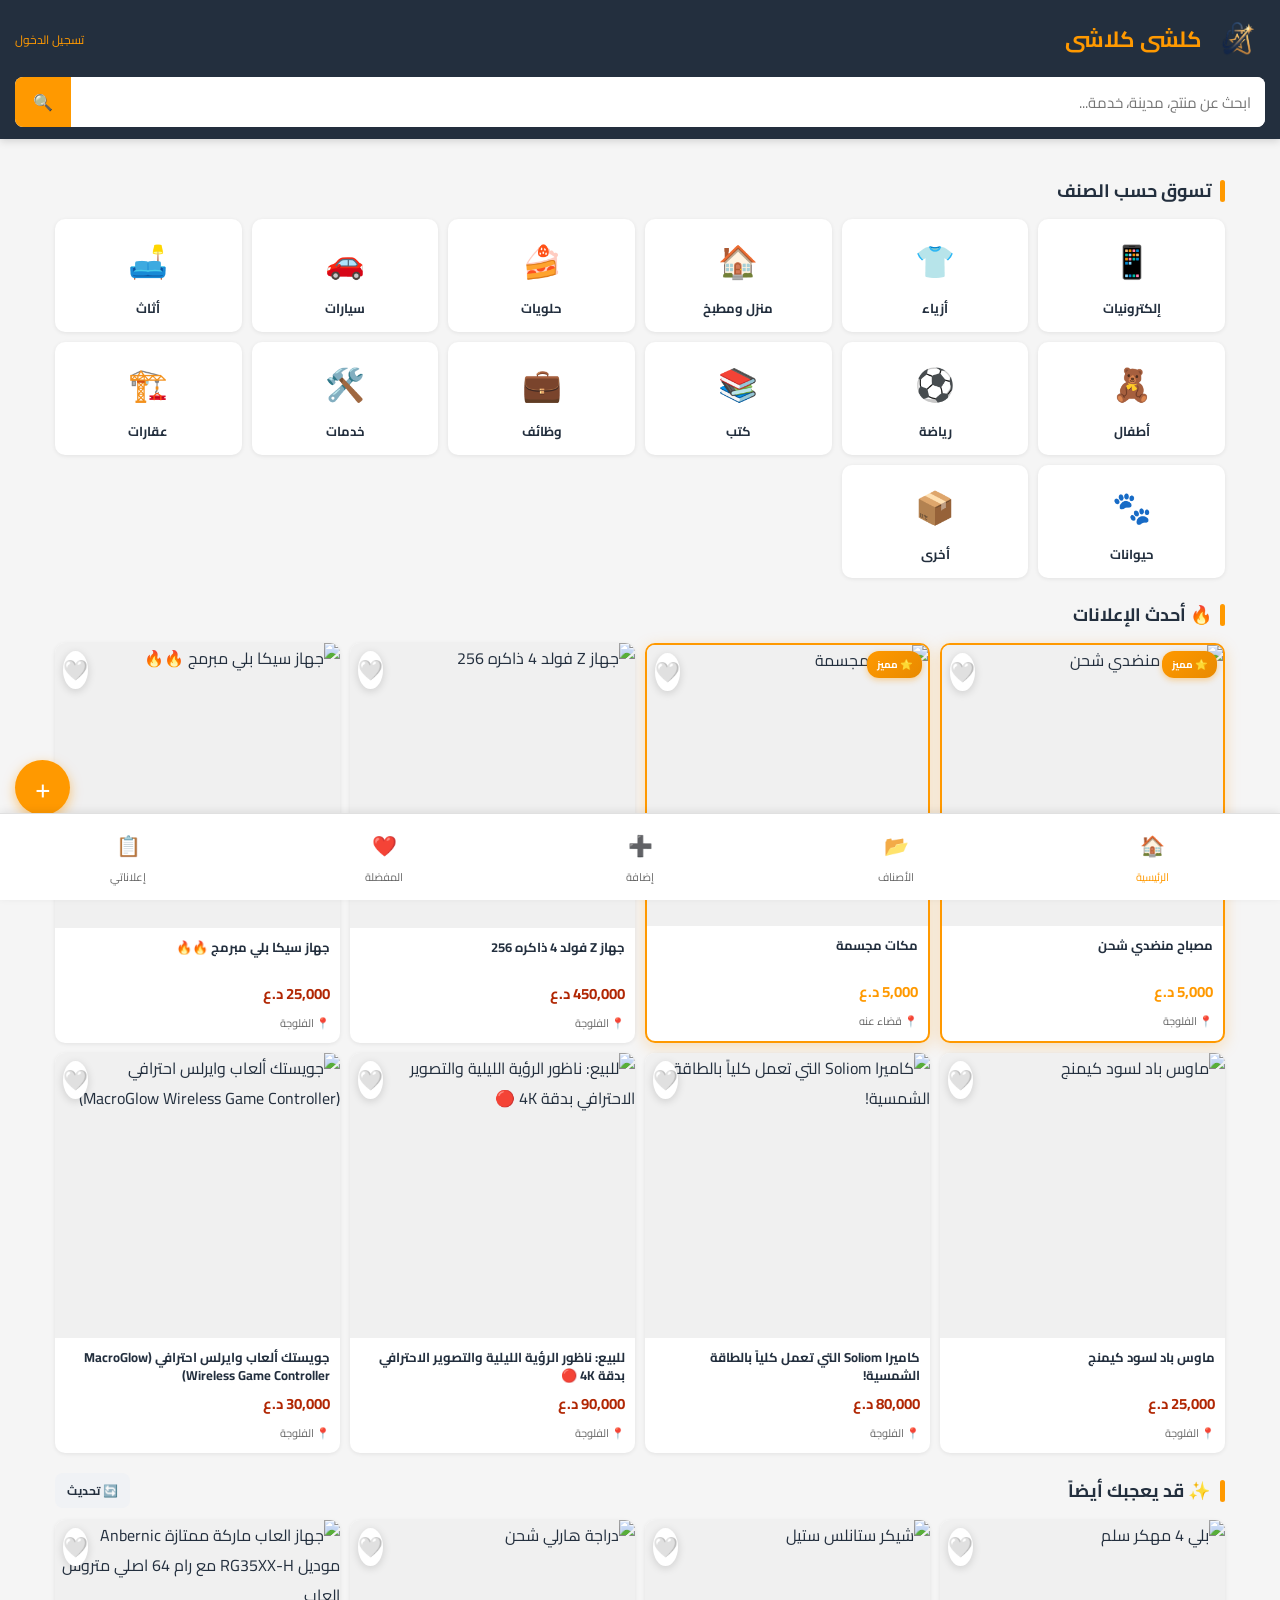
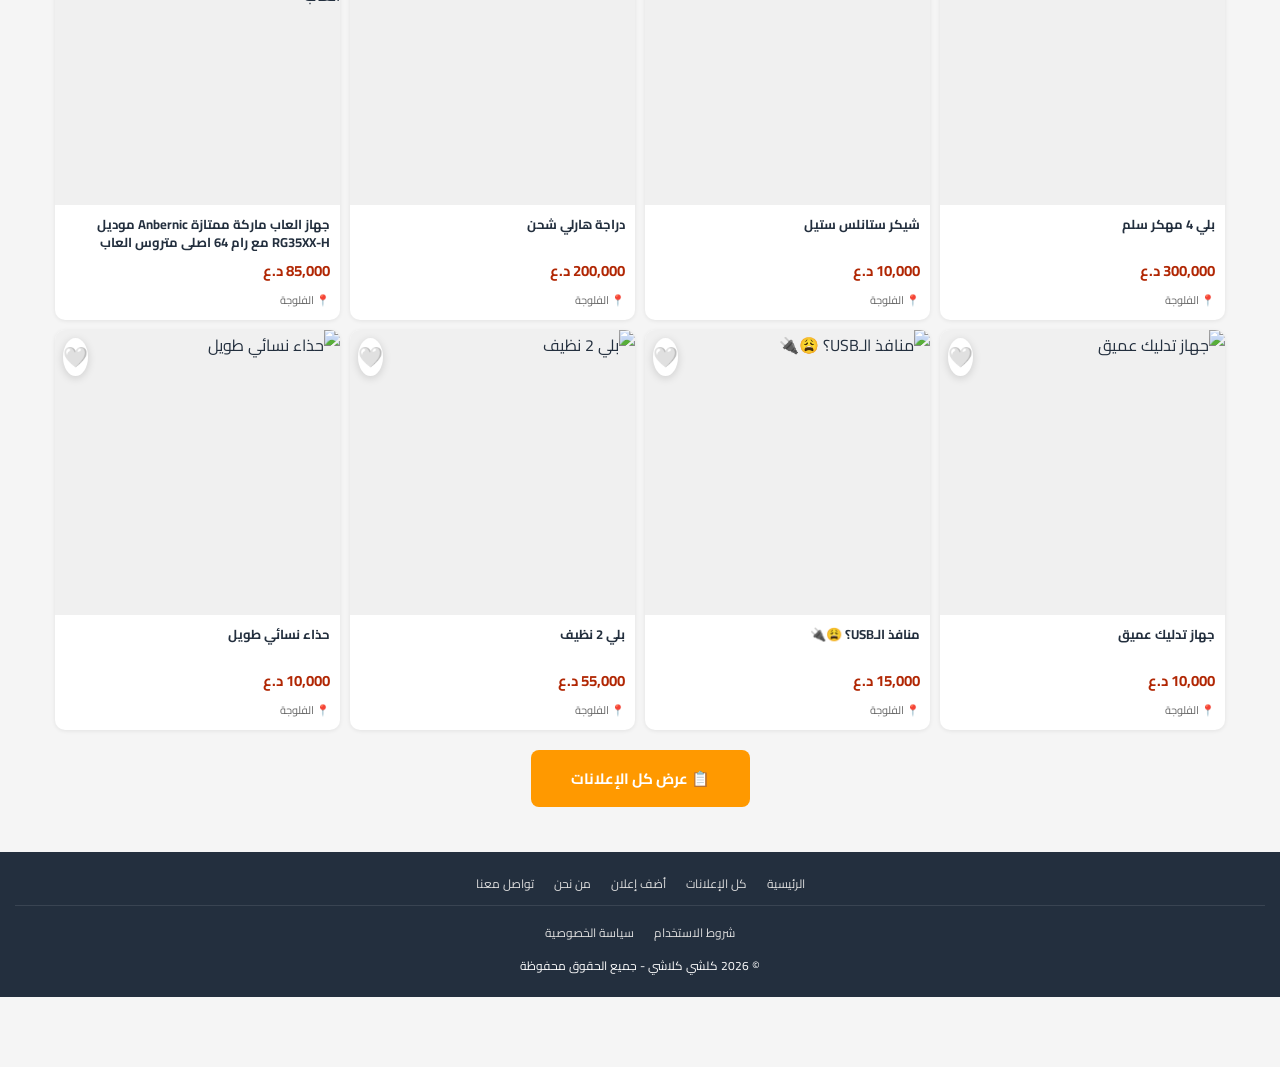
==== commit daf64555: "Update index.html" ====
--- a/index.html
+++ b/index.html
@@ -343,51 +343,76 @@
    ========================================== */
 async function loadSiteStatsPublic() {
   try {
-    const response = await fetch('/api/get-stats');
+    const section = document.getElementById('siteStatsSection');
+    const container = document.getElementById('siteStatsPublic');
+
+    if (!section || !container) return;
+
+    // timeout 5 ثوانٍ
+    const controller = new AbortController();
+    const timeoutId = setTimeout(() => controller.abort(), 5000);
+
+    const response = await fetch('/api/get-stats', {
+      signal: controller.signal
+    });
+
+    clearTimeout(timeoutId);
+
+    // إذا فشل الطلب → أخفِ القسم (لا نُظهر خطأ)
+    if (!response.ok) {
+      section.style.display = 'none';
+      return;
+    }
+
     const data = await response.json();
 
     // إذا الإحصائيات غير معروضة للزوار
     if (!data.success || !data.showToPublic) {
-      document.getElementById('siteStatsSection').style.display = 'none';
+      section.style.display = 'none';
       return;
     }
 
-    const stats = data.stats;
+    const stats = data.stats || {};
+
+    // فحص البيانات موجودة
+    if (!stats.visitors && stats.visitors !== 0) {
+      section.style.display = 'none';
+      return;
+    }
 
     // عرض القسم
-    const section = document.getElementById('siteStatsSection');
-    const container = document.getElementById('siteStatsPublic');
-
     container.innerHTML = `
       <div class="public-stat-box">
         <div class="public-stat-icon">👥</div>
-        <div class="public-stat-number">${stats.visitors.toLocaleString('en-US')}</div>
+        <div class="public-stat-number">${(stats.visitors || 0).toLocaleString('en-US')}</div>
         <div class="public-stat-label">زائر</div>
       </div>
       <div class="public-stat-box">
         <div class="public-stat-icon">👤</div>
-        <div class="public-stat-number">${stats.users.toLocaleString('en-US')}</div>
+        <div class="public-stat-number">${(stats.users || 0).toLocaleString('en-US')}</div>
         <div class="public-stat-label">مستخدم</div>
       </div>
       <div class="public-stat-box">
         <div class="public-stat-icon">📅</div>
-        <div class="public-stat-number">${stats.todayVisitors.toLocaleString('en-US')}</div>
+        <div class="public-stat-number">${(stats.todayVisitors || 0).toLocaleString('en-US')}</div>
         <div class="public-stat-label">زائر اليوم</div>
       </div>
       <div class="public-stat-box">
         <div class="public-stat-icon">📦</div>
-        <div class="public-stat-number">${stats.ads.toLocaleString('en-US')}</div>
+        <div class="public-stat-number">${(stats.ads || 0).toLocaleString('en-US')}</div>
         <div class="public-stat-label">إعلان</div>
       </div>
     `;
 
     section.style.display = 'block';
-  } catch (e) {
+
+  } catch (e) {
+    // أي خطأ (timeout, network, json) → أخفِ القسم بصمت
     console.error('Load public stats error:', e);
-    document.getElementById('siteStatsSection').style.display = 'none';
-  }
-}
-
+    const section = document.getElementById('siteStatsSection');
+    if (section) section.style.display = 'none';
+  }
+}
   /* ==========================================
    الإعلانات المقترحة (عشوائية في كل زيارة)
    ========================================== */
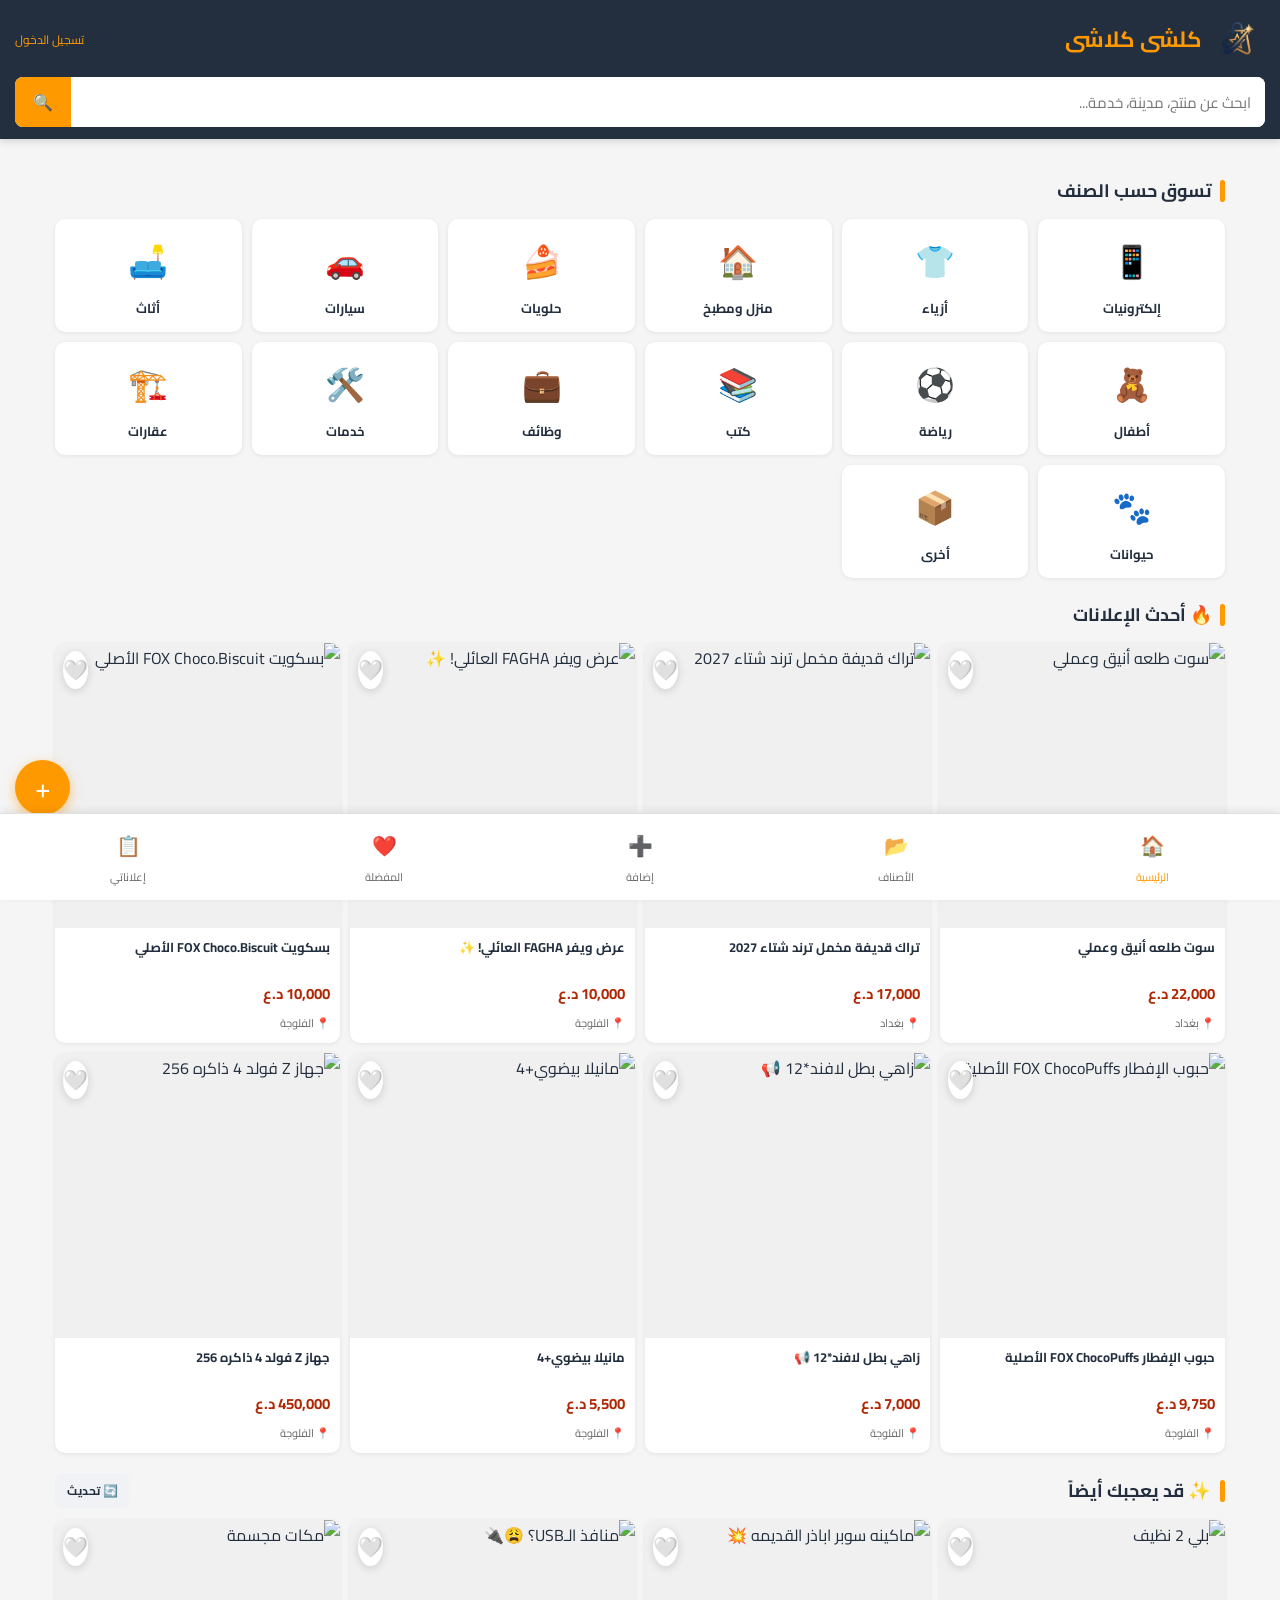
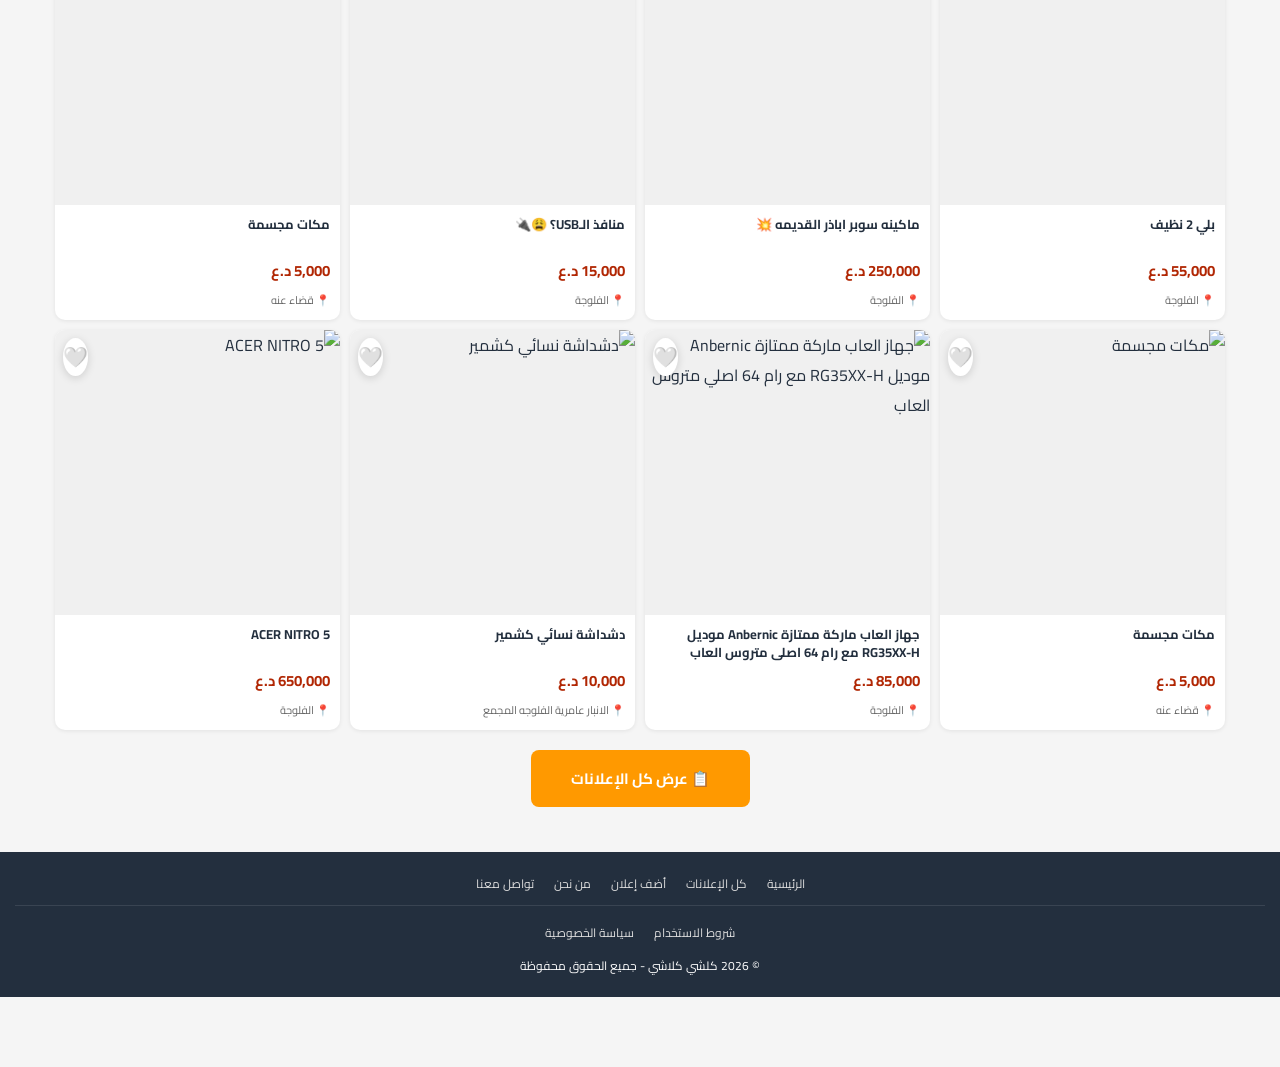
==== commit ffe14b32: "Update index.html" ====
--- a/index.html
+++ b/index.html
@@ -19,6 +19,11 @@
 <meta name="mobile-web-app-capable" content="yes">
 </head>
 <body>
+
+<!-- زر التحديث -->
+<button id="forceUpdateBtn" onclick="forceUpdate()" style="position:fixed; top:70px; right:15px; background:#ff9900; color:white; border:none; padding:8px 12px; border-radius:8px; font-family:'Cairo',sans-serif; font-size:12px; font-weight:bold; cursor:pointer; z-index:50; box-shadow:0 2px 8px rgba(0,0,0,0.2);">
+  🔄 تحديث
+</button>
 
 <!-- الهيدر -->
 <header class="header">
@@ -140,6 +145,62 @@
   <script src="/js/favorites.js"></script>
 
 <script>
+/* ===== التحقق من إصدار الكود ===== */
+(function checkCodeVersion() {
+  const CODE_VERSION = 'v5';
+  const storedVersion = localStorage.getItem('kk_code_version');
+
+  if (storedVersion !== CODE_VERSION) {
+    console.log('🔄 إصدار جديد، جارٍ التحديث...');
+    localStorage.setItem('kk_code_version', CODE_VERSION);
+
+    // مسح كل Cache تلقائياً
+    if ('caches' in window) {
+      caches.keys().then(names => {
+        return Promise.all(names.map(name => caches.delete(name)));
+      }).then(() => {
+        console.log('✅ تم مسح Cache');
+        // إعادة تحميل الصفحة
+        location.reload();
+      });
+    } else {
+      location.reload();
+    }
+  }
+})();
+
+/* ===== دالة زر التحديث ===== */
+async function forceUpdate() {
+  const btn = document.getElementById('forceUpdateBtn');
+  if (btn) {
+    btn.disabled = true;
+    btn.textContent = '⏳ جارٍ...';
+  }
+
+  try {
+    // 1. مسح Cache
+    if ('caches' in window) {
+      const names = await caches.keys();
+      await Promise.all(names.map(name => caches.delete(name)));
+    }
+
+    // 2. إلغاء Service Worker
+    if ('serviceWorker' in navigator) {
+      const registrations = await navigator.serviceWorker.getRegistrations();
+      await Promise.all(registrations.map(reg => reg.unregister()));
+    }
+
+    // 3. مسح إصدار الكود
+    localStorage.removeItem('kk_code_version');
+
+    // 4. إعادة التحميل
+    location.reload(true);
+  } catch (e) {
+    console.error('Force update failed:', e);
+    location.reload(true);
+  }
+}
+
 /* ===== تشغيل الصفحة (نسخة محمية) ===== */
 (async function init() {
   // 1. فحص الحظر
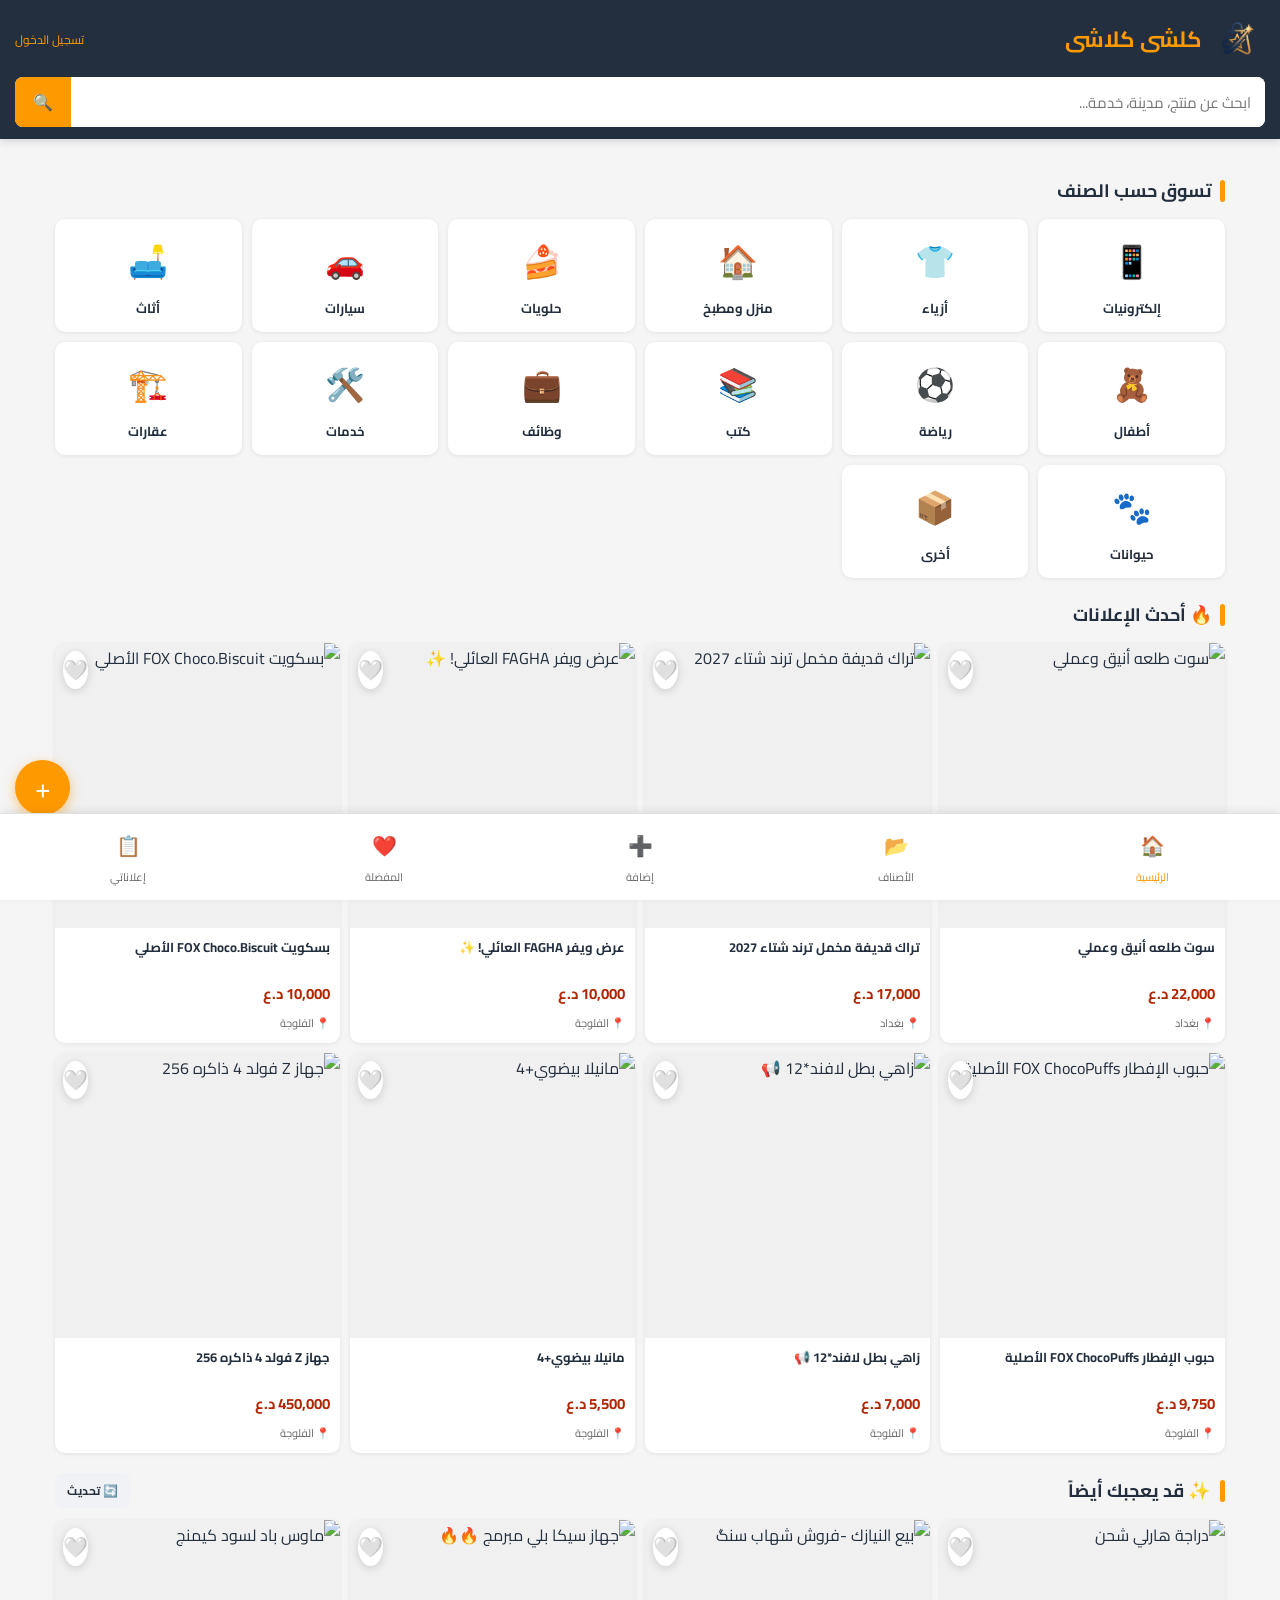
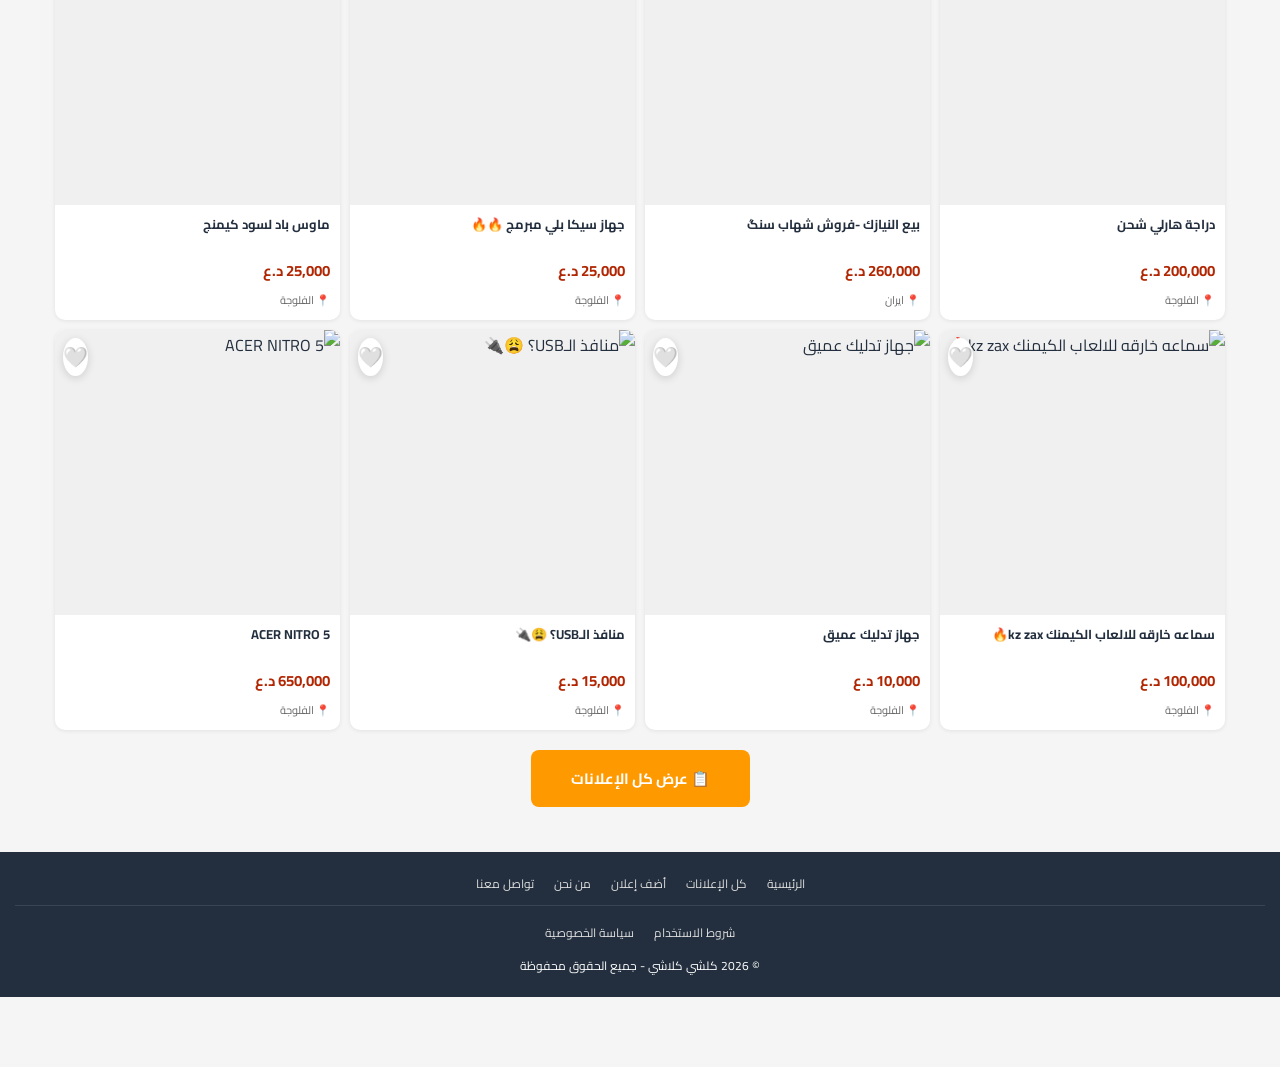
==== commit 669d5d94: "Update index.html" ====
--- a/index.html
+++ b/index.html
@@ -296,14 +296,7 @@
 </script>
 <!-- PWA: تسجيل Service Worker + إشعار التثبيت -->
 <script>
-/* ===== تسجيل Service Worker ===== */
-if ('serviceWorker' in navigator) {
-  window.addEventListener('load', () => {
-    navigator.serviceWorker.register('/sw.js')
-      .then((reg) => console.log('✅ SW registered:', reg.scope))
-      .catch((err) => console.log('❌ SW failed:', err));
-  });
-}
+
 
 /* ===== إشعار التثبيت المخصص ===== */
 let deferredPrompt = null;
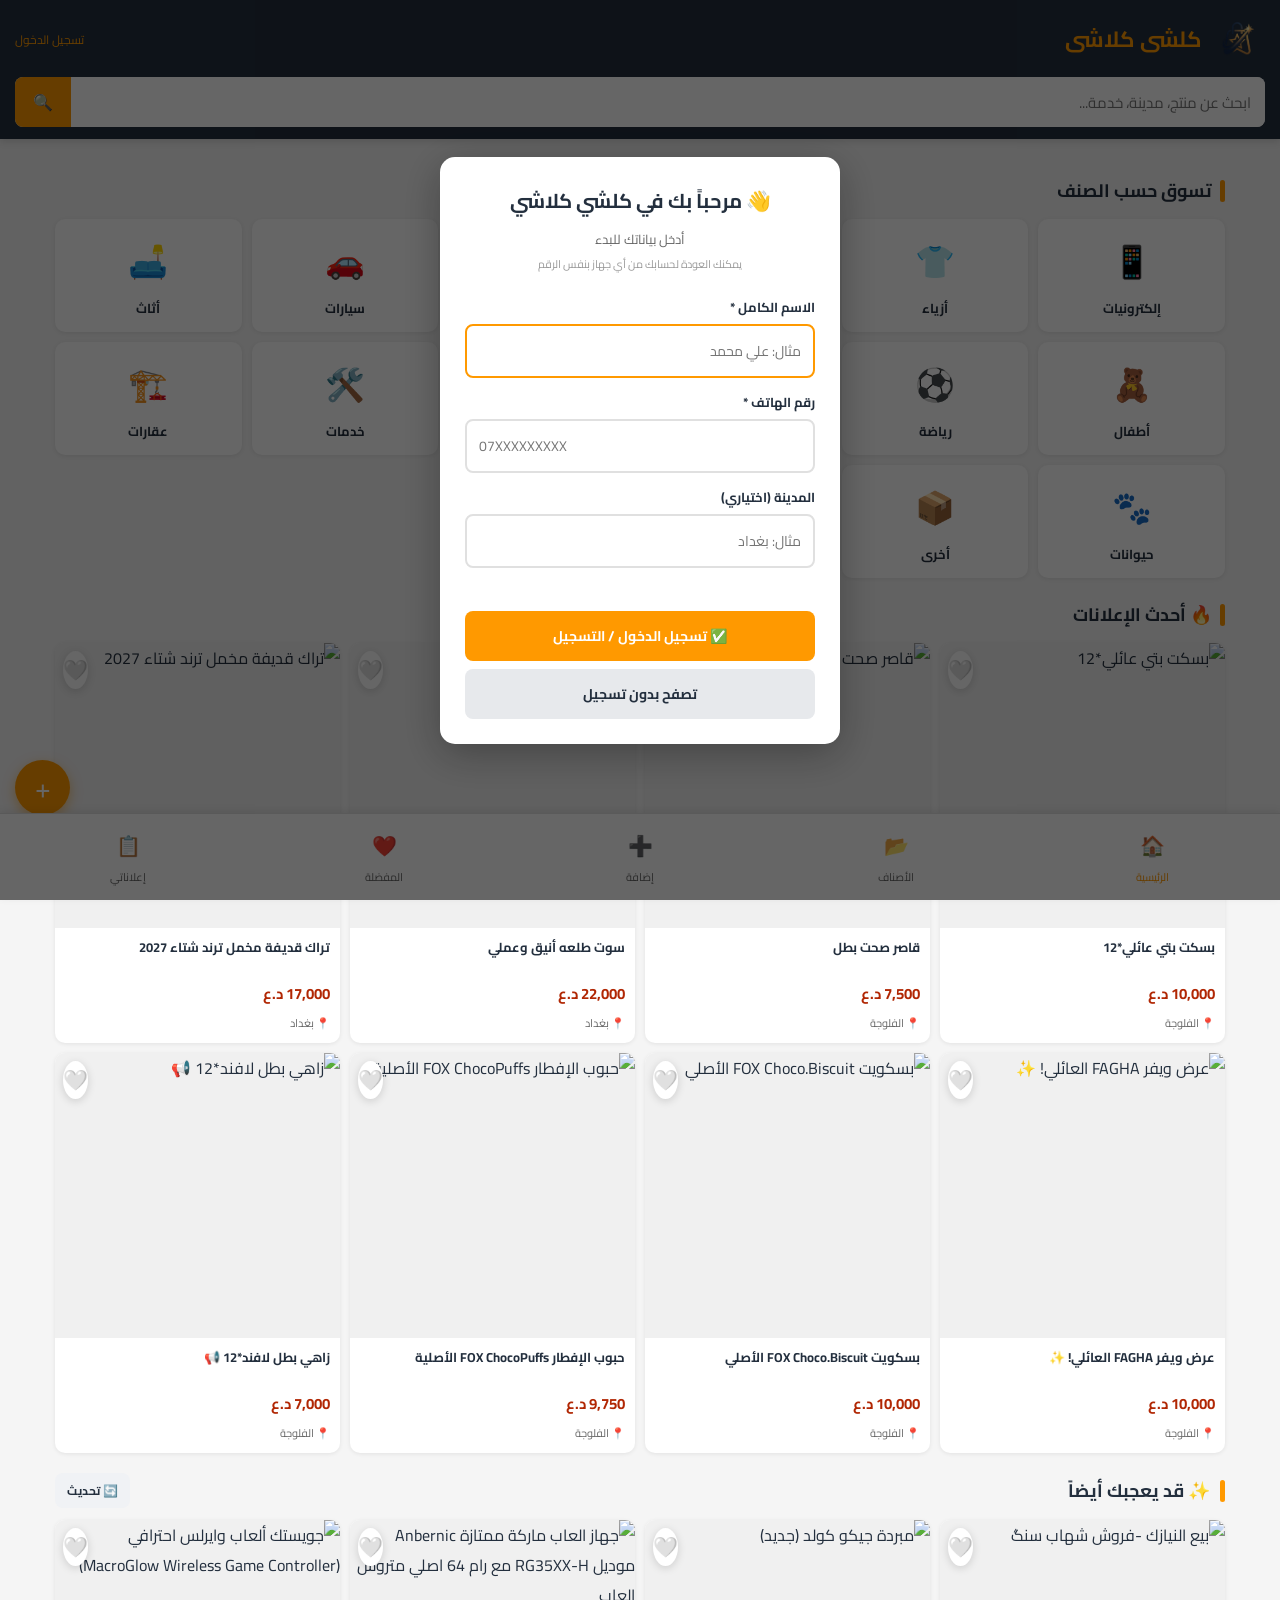
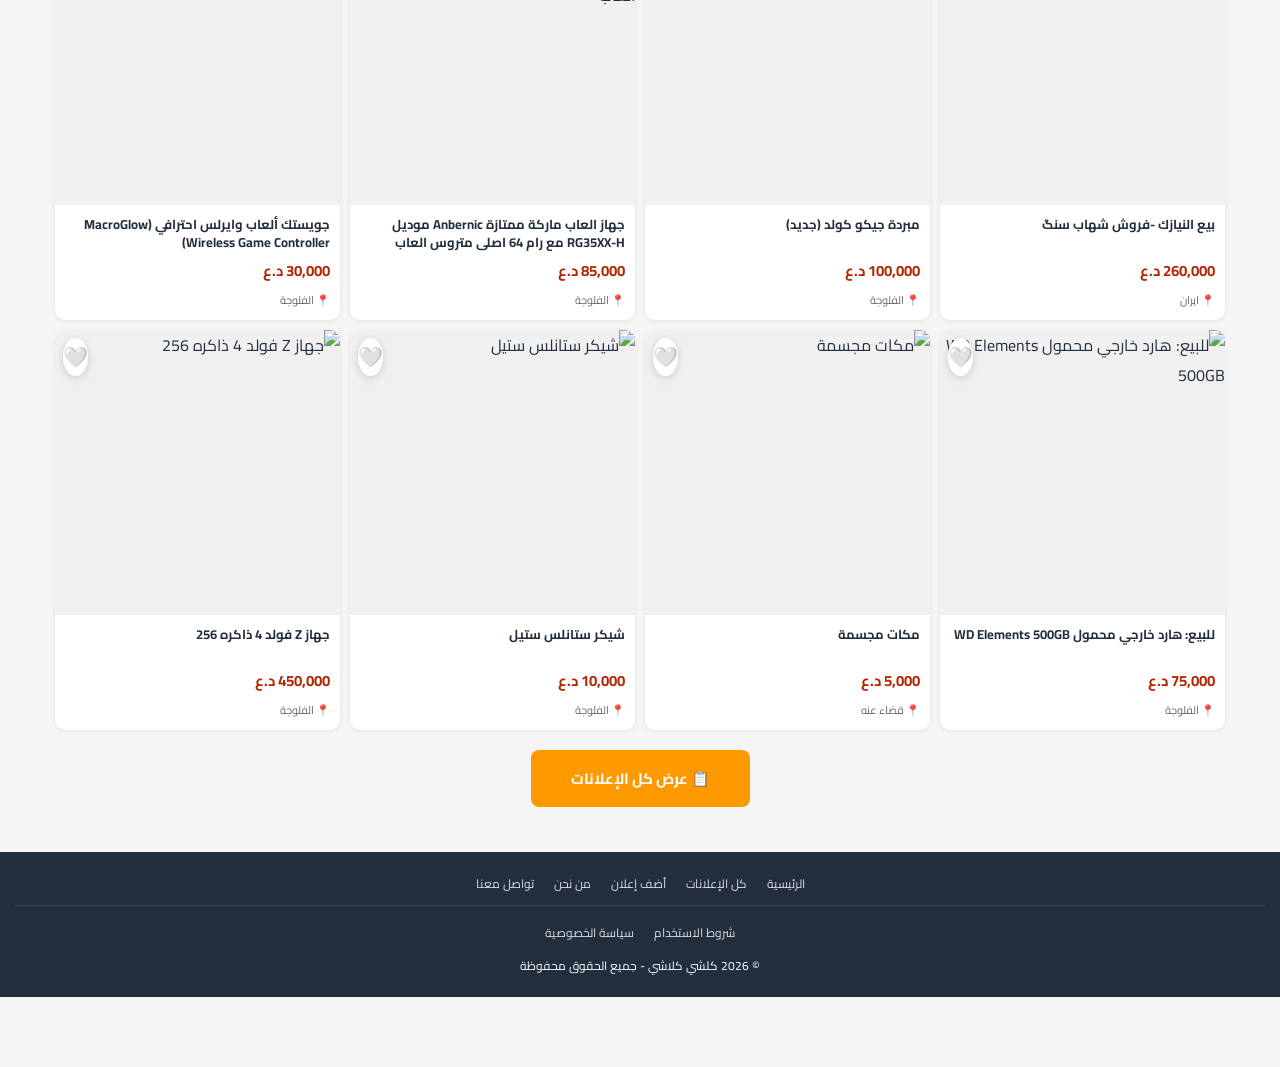
==== commit d79b3a75: "Update index.html" ====
--- a/index.html
+++ b/index.html
@@ -145,6 +145,38 @@
   <script src="/js/favorites.js"></script>
 
 <script>
+/* ===== التحقق من تسجيل الدخول ===== */
+(async function checkAuth() {
+  const userId = KK.getUserId();
+
+  if (!userId) {
+    // لم يسجل الدخول → اعرض نافذة التسجيل
+    setTimeout(() => {
+      if (typeof Auth !== 'undefined') {
+        Auth.showAuthModal();
+      }
+    }, 1000);
+    return;
+  }
+
+  // مسجل → جلب بيانات محدثة
+  try {
+    const user = await KK.fetchUserFromServer(userId);
+    if (!user) {
+      KK.clearUserId();
+      setTimeout(() => {
+        if (typeof Auth !== 'undefined') {
+          Auth.showAuthModal();
+        }
+      }, 1000);
+    }
+  } catch (e) {
+    console.error('Auth check error:', e);
+  }
+})();
+</script>
+
+<script>
 /* ===== التحقق من إصدار الكود ===== */
 (function checkCodeVersion() {
   const CODE_VERSION = 'v5';
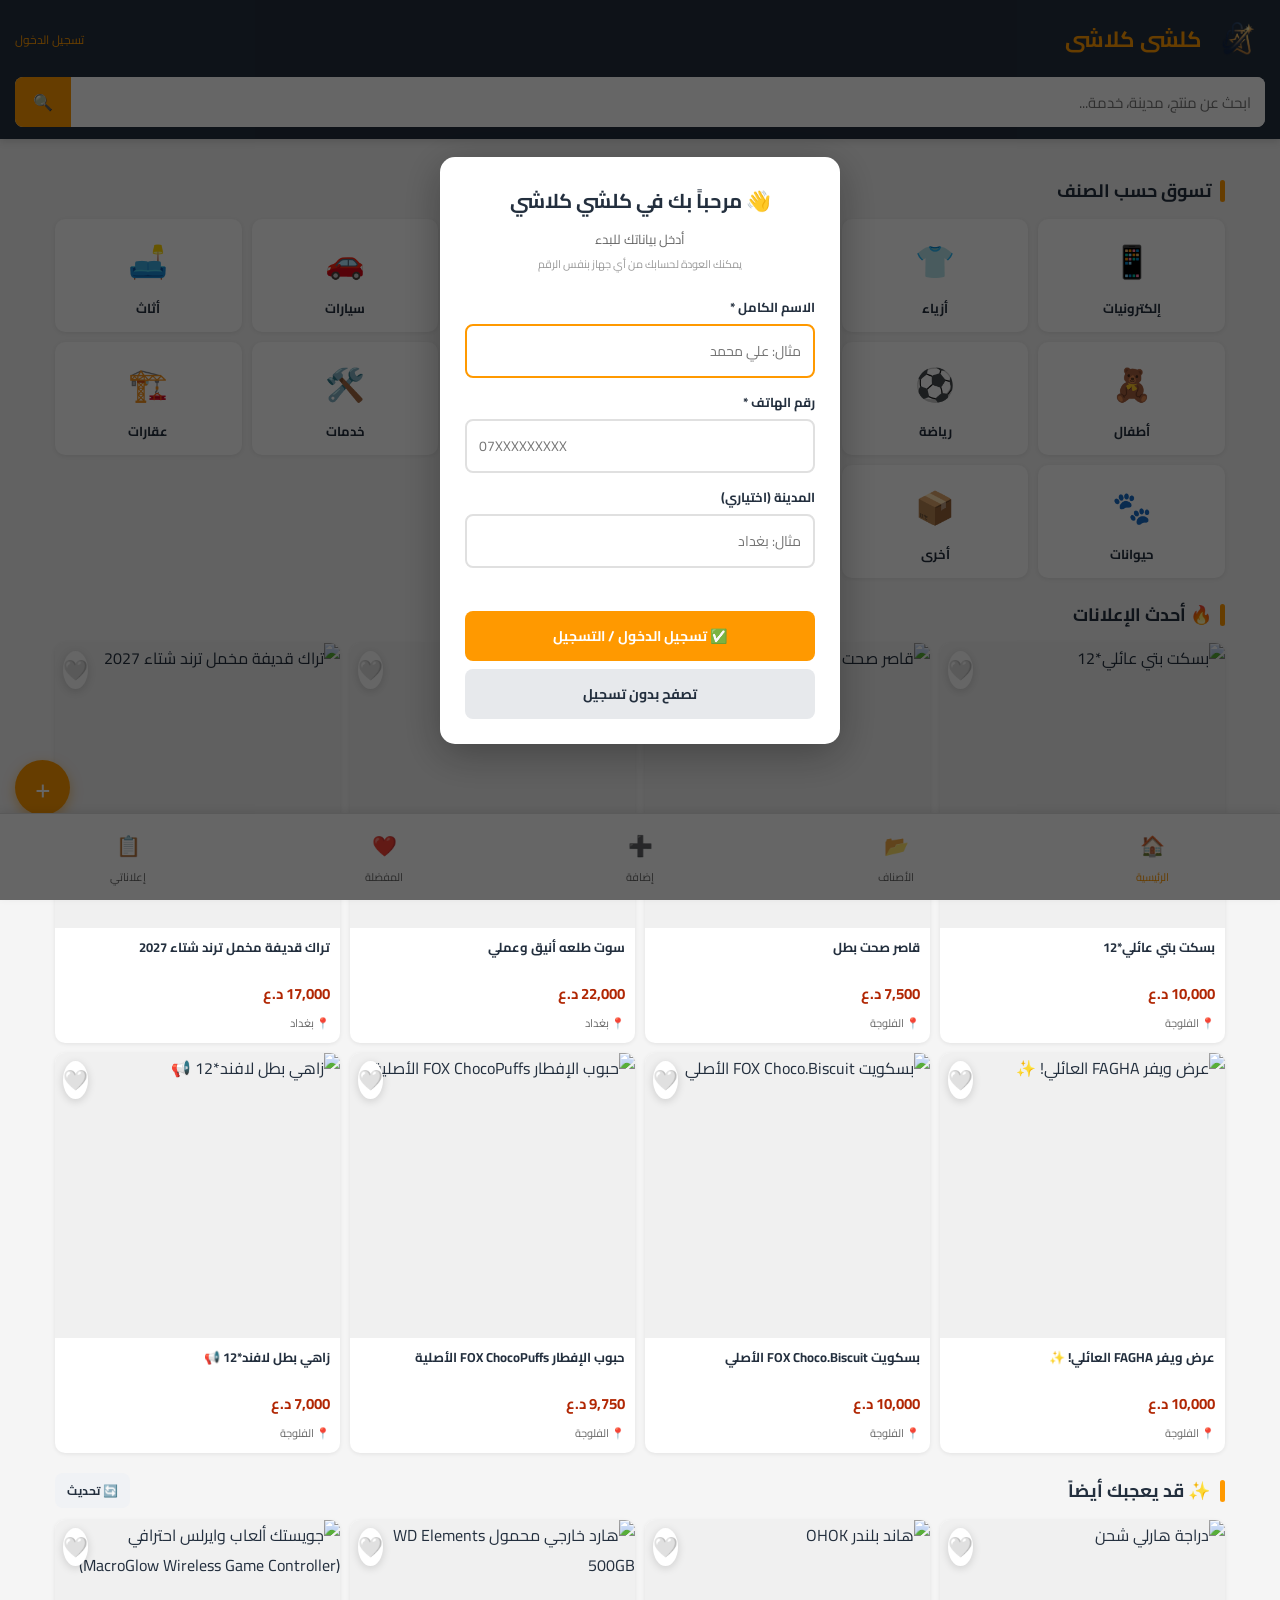
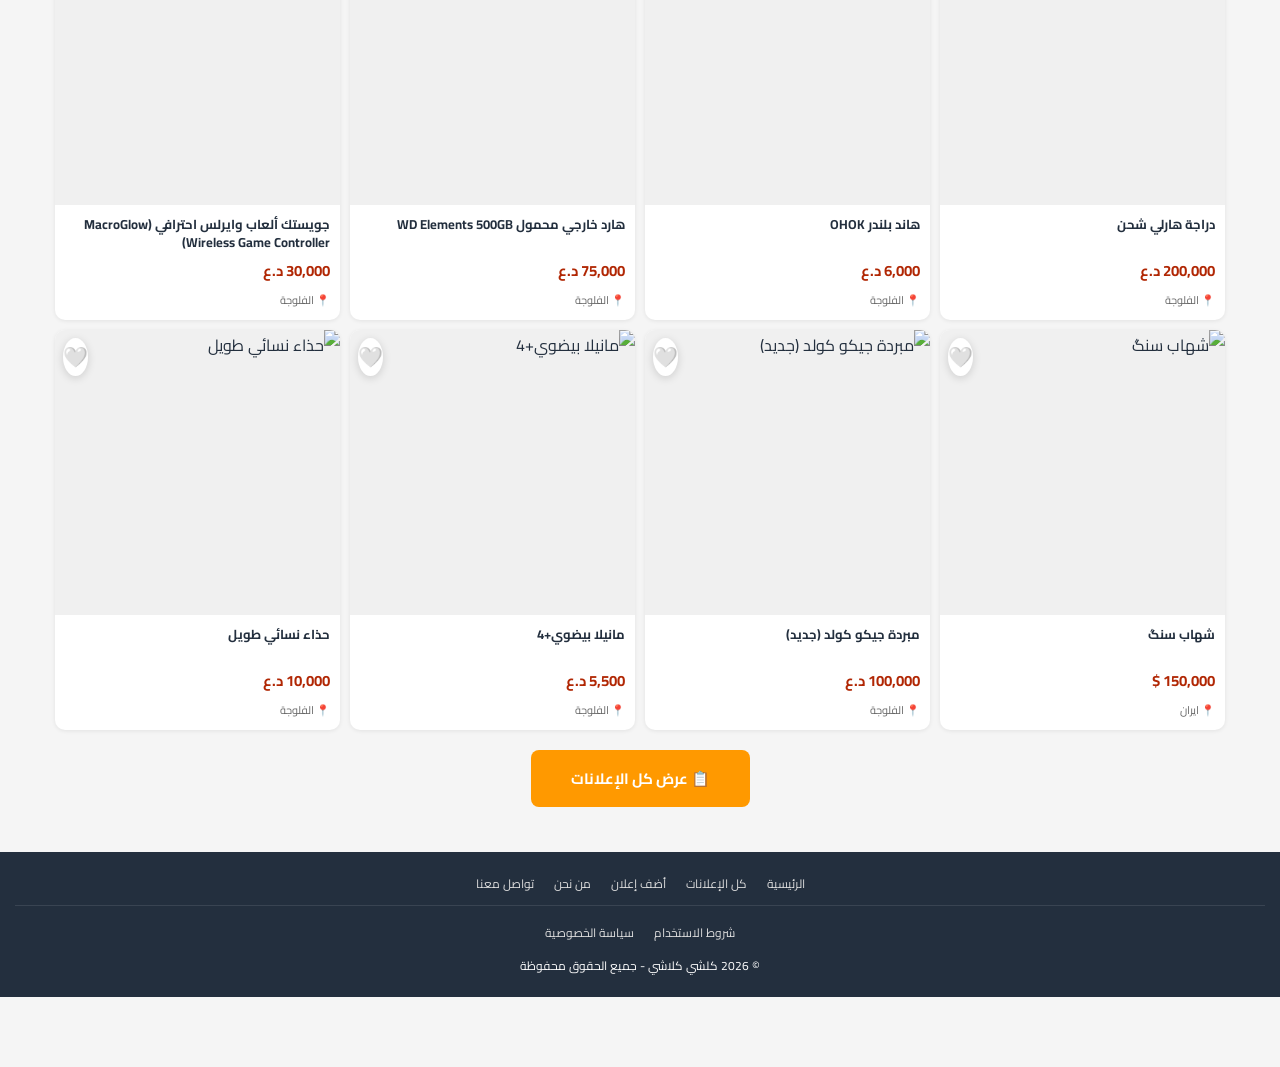
==== commit 0d8baa5e: "Update index.html" ====
--- a/index.html
+++ b/index.html
@@ -242,12 +242,17 @@
     console.error('Ban check failed:', e);
   }
 
-  // 2. عرض بيانات المستخدم
-  try {
-    Auth.renderUserHeader();
-  } catch (e) {
-    console.error('Auth header failed:', e);
-  }
+// 2. عرض بيانات المستخدم (مع مزامنة)
+try {
+  const userId = KK.getUserId();
+  if (userId) {
+    // مسجل → جلب بيانات محدثة
+    await KK.syncUser();
+  }
+  Auth.renderUserHeader();
+} catch (e) {
+  console.error('Auth header failed:', e);
+}
 
   // 3. تحديث عدّاد المفضلة
   try {
